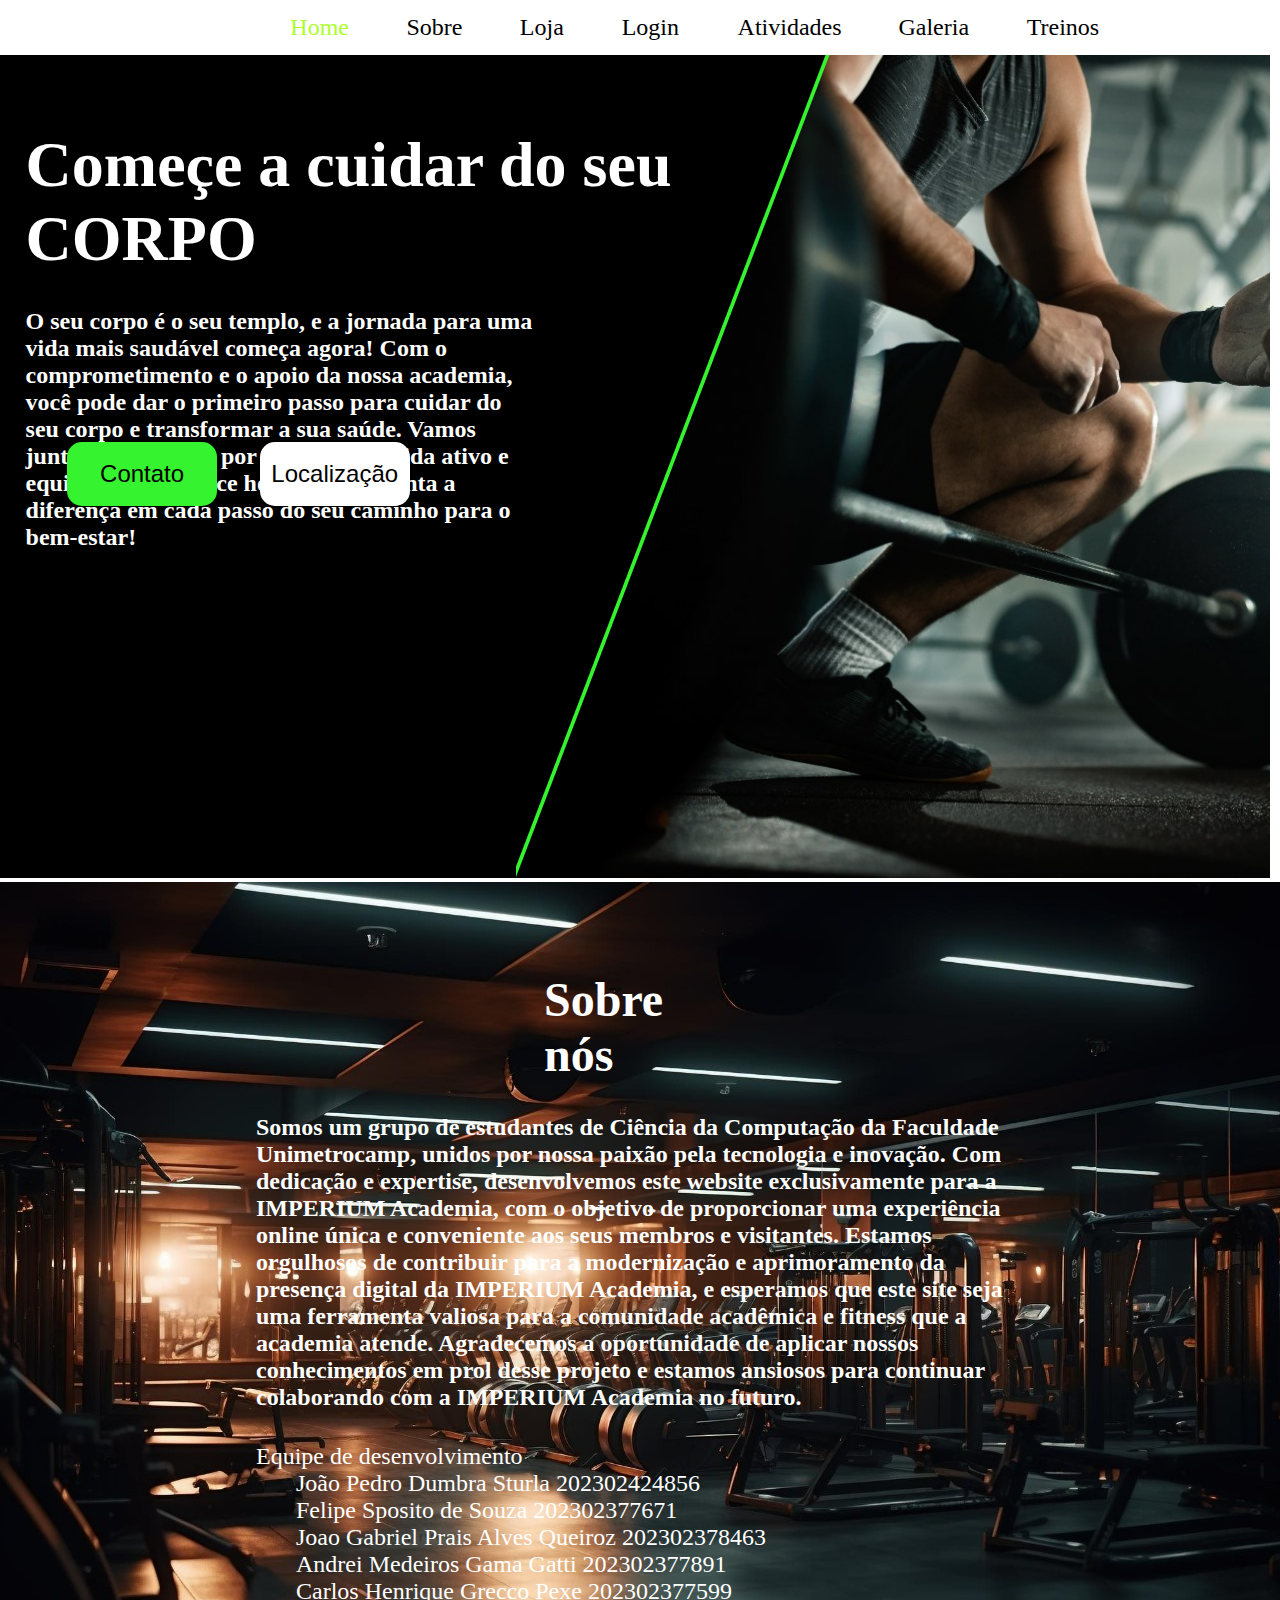
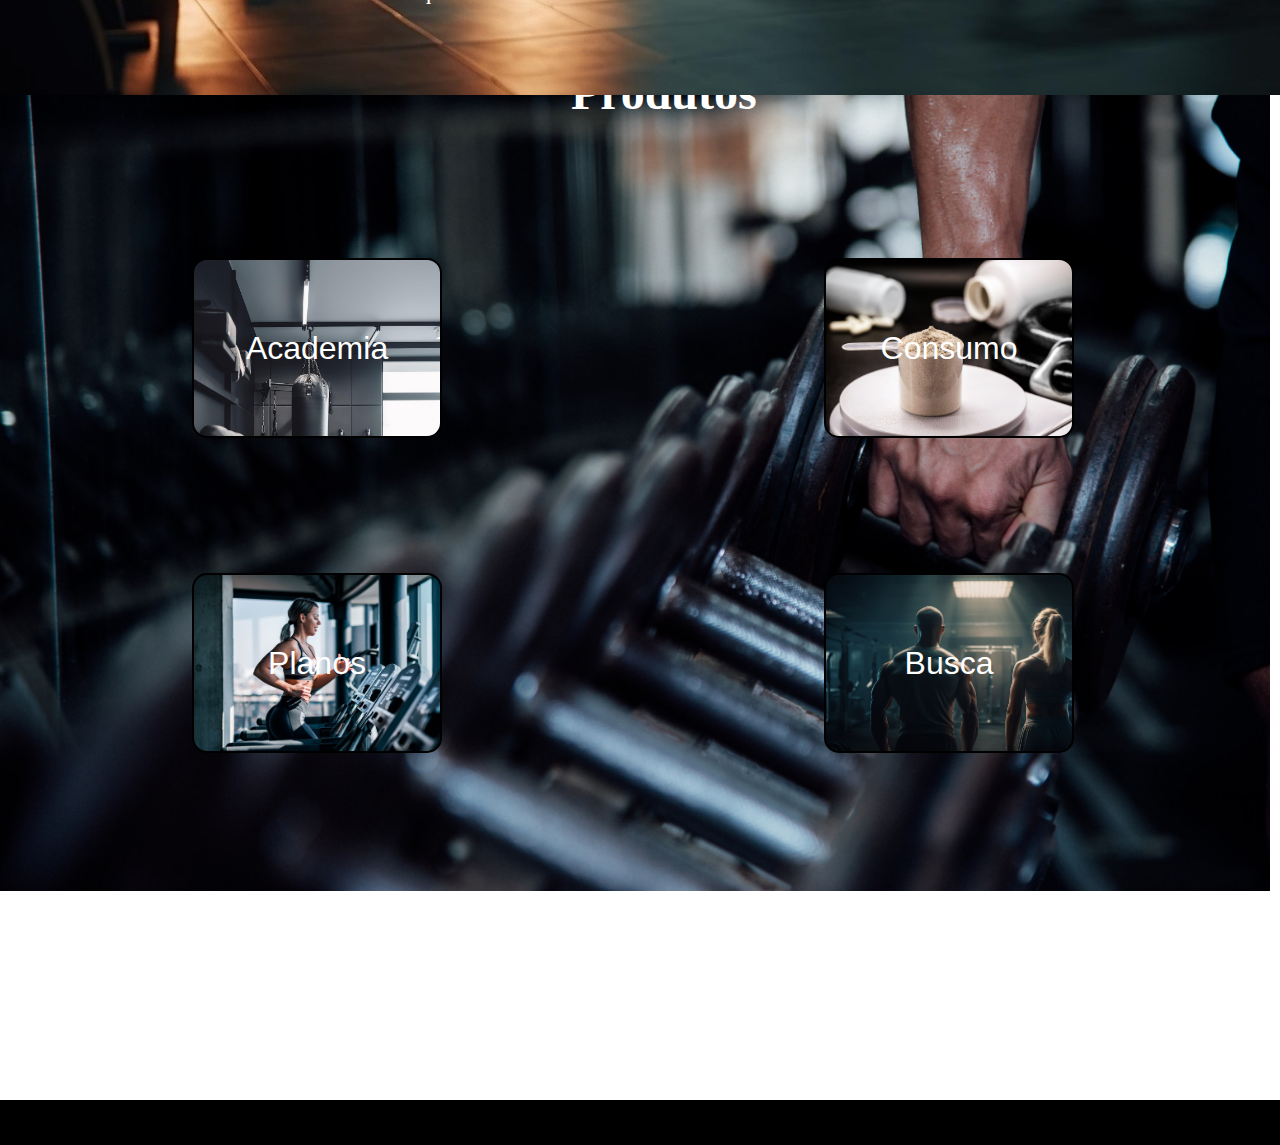
==== index.html @ 4b9c6294 "g" ====
<!DOCTYPE html>
<html lang="pt-br">
<head>
    <meta charset="UTF-8">
    <meta name="viewport" content="width=device-width, initial-scale=1.0">
    <link rel="stylesheet" href="style.css">
    <link rel="stylesheet" media="(max-width: 800px)" href="stylemobile.css" />
    <title>Imperium Academia</title>
</head>
<body>
    
    <div class="barra_de_paginas">
        <ul class="paginas">
            <div class="separador_barra"></div>
            <li class="home" id="sp"><a href="index.html">Home</a></li>
            <li class="sobrenos" id="cm"><a href="#sobrenosar">Sobre</a></li>
            <li class="loja" id="cm"><a href="#vitrine">Loja</a></li>
            <li class="login" id="cm"><a href="login.html">Login</a></li>
            <li class="atividades" id="cm"><a href="atividades.html">Atividades</a></li>
            <li class="galeria" id="cm"><a href="galeria.html">Galeria</a></li>
            <li class="treinos" id="cm"><a href="treinos.html">Treinos</a></li>
        </ul> 
    </div>
    <div class="back"> 
        <div class="box">
        
            <div class="texto">
            <h1>Começe a cuidar do seu CORPO</h1> 
            <h4>O seu corpo é o seu templo, e a jornada para uma vida mais saudável começa agora! Com o comprometimento e o apoio da nossa academia, você pode dar o primeiro passo para cuidar do seu corpo e transformar a sua saúde. Vamos juntos nessa busca por um estilo de vida ativo e equilibrado. Comece hoje mesmo e sinta a diferença em cada passo do seu caminho para o bem-estar!</h4>
            <table style="position: absolute; width: 40vw;"><tr>
                <td>
                    <a href="contato"><button class="botaobox2" id="botcon">Contato</button></a>
                <a href="localizacao"><button class="botaobox1" id="botloc">Localização</button></a>
            </td>
            <td>
                
            </td>
            </tr></table>
            </div>
            
            
            <div class="separador2"></div>
            <div class="separador"></div>
        
            <div class="indimg"></div>
        </div>
    </div>
    <div class="sobrenosar" id="sobrenosar">
        <div class="sobrenostext">
        <h1>Sobre nós</h1>
        <h4>Somos um grupo de estudantes de Ciência da Computação da Faculdade Unimetrocamp, unidos por nossa paixão pela tecnologia e inovação. Com dedicação e expertise, desenvolvemos este website exclusivamente para a IMPERIUM Academia, com o objetivo de proporcionar uma experiência online única e conveniente aos seus membros e visitantes. Estamos orgulhosos de contribuir para a modernização e aprimoramento da presença digital da IMPERIUM Academia, e esperamos que este site seja uma ferramenta valiosa para a comunidade acadêmica e fitness que a academia atende. Agradecemos a oportunidade de aplicar nossos conhecimentos em prol desse projeto e estamos ansiosos para continuar colaborando com a IMPERIUM Academia no futuro.</h4>
        <dl>
            <dt>Equipe de desenvolvimento</dt>
            <dd>João Pedro Dumbra Sturla 202302424856</dd>
            <dd>Felipe Sposito de Souza 202302377671</dd>
            <dd>Joao Gabriel Prais Alves Queiroz 202302378463</dd>
            <dd>Andrei Medeiros Gama Gatti 202302377891</dd>
            <dd>Carlos Henrique Grecco Pexe 202302377599</dd>
        </dl>
        </div>
    </div>
    
    <div class="vitrine" id="vitrine">
    <h1>Produtos</h1>
    <table><tr>
        <td>
            <button class="botao" onclick="window.location.href = 'loja.html'" id="btacad" style="background-image: url(img/academia.jpg);background-size: cover;">Academia</button>
            <button class="botao" onclick="window.location.href = 'loja.html'" id="btconsu" style="background-image: url(img/consumo.jpg);background-size: cover;">Consumo</button>
            <button class="botao" onclick="window.location.href = 'loja.html'" id="btplan" style="background-image: url(img/planos.jpg); background-size: cover;">Planos</button>
            <button class="botao" onclick="window.location.href = 'loja.html'" id="btbusc" style="background-image: url(img/busca.jpg); background-size: cover;">Busca</button>
        </td>   
    </tr></table>
</div>
    
</body>
<footer>

</footer>
</html>
---- style.css ----
li a{
    margin: 0px;
    background-color: white;
    margin-left: 2%;
    margin-right: 0px;
    text-decoration: none;
    display: block;
    text-align: center;
    padding: 14px 16px;
    list-style-type: none;
    align-items: left;
    float: left;
    justify-content: center;
    text-decoration: none;
}
li{
    margin-left: 2%;
    justify-content: center;
    float: left;
    text-decoration: none;
}
.paginas{
    display: flex;
    background-color: white;
    list-style-type: none;
    align-items: center;
    justify-content: center;
    margin-top: 0;
    position: fixed;
    top:0;
    left:0;
    width: 100%;
    overflow: hidden;
    z-index: 5;
}
.barra_de_paginas{
    /*box-shadow: 5px 2px 8px 5px grey;*/
    margin-top: 0;
}
/*.separador_barra{
    width:20%;
    padding-left: 10%;
    overflow: hidden;
}*/
body{
    padding: 0;
    margin: 0;
    list-style-type: none;
    background-color: rgb(255, 255, 255);
    display: flex;
}
ul{
    list-style-type: none;
    color: black;
    text-decoration: none;
    display:flex;
}
.home a{
    color:greenyellow;
    text-decoration: none;
    font-size: 150%;
}
#cm a{
    text-decoration: none;
    color:black;
    font-size: 150%;
}
.separador{
    align-items: center;
    justify-content: center;
    width:0;
    height:0;
    border-right:25vw solid transparent;
    border-top: 93.3vh solid rgb(0, 0, 0);
    margin-left: 40vw;
    margin-top: 0;
    position: absolute;
    z-index: 3;
    display: flex;
}
.separador2{
    align-items: center;
    justify-content: center;
    width:0;
    height:0;
    border-right:25vw solid transparent;
    border-top: 93.3vh solid rgb(53, 243, 46);
    margin-left: 40.3vw;
    margin-top: 0;
    position: absolute;
    z-index: 3;
}
.box{
    background-color: black;
    color: white;
    width: 60vw;
    height: 93.3vh;
    margin-block-end: 0;
    margin-block-start: 0;
    position: absolute;
}
.texto h1{
    max-width: 60vw;
    overflow: hidden;
    float: left;
    position: absolute;
    font-size: 400%;
    margin-top: 10vh;
}
.texto h4{
    max-width: 40vw;
    float: left;
    position: absolute;
    display: flex;
    font-size: 150%;
    margin-top: 30vh;
}
.texto{
    display: flex;
    max-width:60vw;
    z-index: 4;
    position:relative;
    margin-left: 2vw;
}
.botaobox1{
    margin-left: 3vw;
    font-size: 150%;
    border-radius: 15px;
    height: 5vw;
    border-width: 0;
    background-color: rgb(255, 255, 255);
    font-size: 150%;
    width: 30%;
    margin-top: 80%;
}
.botaobox2{
    margin-left: 3vw;
    font-size: 150%;
    border-radius: 15px;
    height: 5vw;
    border-width: 0;
    background-color: rgb(53, 243, 46);
    font-size: 150%;
    width: 30%;
    margin-top: 80%;
}
/*.img{
    width:40vw;
    float: right;
    margin-inline-start: 0 ;
    margin-inline-end: 0;
    margin-block-end: 0;
    margin-block-start: 0;
    overflow: hidden;
    margin-right: 40vw;
}*/
.indimg{
    background-image: url(img/home.jpg);
    margin-left: 40vw;
    margin-top: 0vw;
    height: 93.3vh;
    width: 59.2vw;
    background-size: cover;
    background-repeat: no-repeat repeat;
}
.col{
    align-items: center;
    justify-content: center;
    background-color: rgb(56, 56, 56);
    margin-left: 10vw;
    margin-right: 10vw;
    font-size: 25px;
    box-shadow: 0px 14px 9px 0px grey;
    height: 31vw;
    display:flex;
    margin-top: 20vh;
}
.col-o{
    display: block;
    width: 10vw;
}
.back{
    margin-top: 3%;
}
input[type=text]{
    float: left;
    justify-content: center;
    height: 2.3vw;
    width: 86%;
    border-radius:15px;
    border-width: 0 ;
    margin-left: 7%;
    margin-right: 100%;
    font-size: 25px;
    margin-top: 3%;
    box-shadow: -3px 2px 8px inset;
  }
button[type=submit]{
    border-radius: 15px;
    height: 3vw;
    border-width: 0;
    background-color: rgb(255, 255, 255);
    font-size: 20px;
    width: 70%;
    margin-right:100%;
    margin-bottom: 1%;
    margin-left: 15%;
    margin-top: 10%;
    float: left;
}
button[type=reset]{
    border-radius: 15px;
    height: 3vw;
    border-width: 1;
    background-color: rgb(56, 56, 56);
    border-color: rgb(53, 243, 46);
    border-style:double;
    font-size:20px;
    width: 70%;
    margin-bottom: 2%;
    margin-left: 15%;
    margin-top: 2%;
    color: rgb(53, 243, 46);
}
label{
    display: flex;
    margin-left: 5%;
    margin-top: 20%;
    color: white;
    margin-bottom: 5%;
}
.logimg{
    width:55%;
    float: right;
    display: flex;
    position: relative;
    margin-inline-start: 0 ;
    margin-inline-end: 0;
    margin-block-end: 0;
    margin-block-start: 0;
    flex: 2;
    height:100%;
    border-left: solid rgb(53, 243, 46);
    border-width: 1%;
    overflow: hidden;
    background-size:auto;
}
.loginform{
    width:45%;
    display: flex;
    margin-inline-start: 0 ;
    margin-inline-end: 0;
    margin-block-end: 0;
    margin-block-start: 0;
    height: 100%;
}
::placeholder{
    font-size: 20px;
    color: lightgray;
}
footer{
    margin-top:7vw;
    background-color: black;
    height: 20vw;
    color:white;
}
.sobrenosar{
    margin-top: 98vh;
    background-image: url(img/sobrenos.jpg);
    width: 100%;
    position: absolute;
    z-index: 4;
    background-size: cover;
}
.sobrenostext{
    margin-top: 10vh;
    margin-bottom: 10vh;
    font-size: 150%;
    color: white;
    margin-left: auto;
    margin-right: auto;
    align-items: center;
    width: 60%;
}
.sobrenostext h1{
    margin-right: auto; 
    margin-left: auto; 
    width:15vw;
    font-size: 200%;
}
.vitrine{
    width: 99.2vw;
    color: rgb(0, 0, 0);
    margin-left: auto;
    margin-right: auto;
    margin-top: 170vh;
    position: absolute;
    /*margin-left: 5vw;
    margin-right: 5vw;*/
    background-image: url(img/homem-jovem-em-sportswear-um-classe-exercicio-em-um-ginasio.jpg);
    background-repeat: no-repeat;
    background-size: cover;
}
.botao{
    border-radius: 15px;
    font-size: 200%;
    margin-left: 15%;
    margin-right: 15%;
    width:19.8%;
    display: flexbox;
    margin-bottom: 15vh;
    height: 20vh;
    color: white;
    border-style: solid;
}
.vitrine h1{
    font-size: 300%;
    margin-top: 15vh;
    margin-bottom: 15vh;
    color: white;
    width: 10vw;
    margin-left: auto;
    margin-right: auto;
}
.vitrine table{
    width: 99vw;
}
footer{
    background-color: black;
    height: 5vh;
    width: 100vw;
    margin-top: 300vh;
}
---- stylemobile.css ----
li a{
    margin: 0px;
    background-color: rgb(255, 255, 255);
    margin-right: 0px;
    text-decoration: none;
    display: block;
    text-align: center;
    padding: 14px 6px;
    list-style-type: none;
    align-items: left;
    float: left;
    justify-content: center;
    text-decoration: none;
    
}
li{
    float: left;
    text-decoration: none;
    margin-left: 0;
}
.paginas{
    background-color: white;
    list-style-type: none;
    margin-top: 0;
    position: fixed;
    top:0;
    left:0;
    width: 100%;
    overflow: hidden;
    z-index: 5;
    font-size: 60%;
    padding: 0;
    float: left;
    justify-content: left;
    align-items: left;
}
.barra_de_paginas{
    /*box-shadow: 5px 2px 8px 5px grey;*/
    margin-top: 0;
    padding: 0;
    float: left;
}
.separador_barra{
    width:0;
    padding-left: 0;
}
body{
    padding: 0;
    margin: 0;
    list-style-type: none;
    background-color: rgb(255, 255, 255);
    display: flex;
}
ul{
    list-style-type: none;
    color: black;
    text-decoration: none;
    display:flex;
}
.home a{
    color:greenyellow;
    text-decoration: none;
}
#cm a{
    text-decoration: none;
    color:black;
}
.separador{
    align-items: center;
    justify-content: center;
    width:0;
    height:0;
    border-right:25vw solid transparent;
    border-top: 93.3vh solid rgb(0, 0, 0);
    margin-left: 40vw;
    margin-top: 0;
    position: absolute;
    z-index: 3;
    display: flex;
}
.separador2{
    align-items: center;
    justify-content: center;
    width:0;
    height:0;
    border-right:25vw solid transparent;
    border-top: 93.3vh solid rgb(53, 243, 46);
    margin-left: 40.3vw;
    margin-top: 0;
    position: absolute;
    z-index: 3;
}
.box{
    background-color: black;
    color: white;
    width: 60vw;
    height: 93.3vh;
    margin-block-end: 0;
    margin-block-start: 0;
    position: absolute;
}
.texto h1{
    max-width: 60vw;
    overflow: hidden;
    float: left;
    position: absolute;
    font-size: 200%;
    margin-top: 5vh;
}
.texto h4{
    max-width: 50vw;
    float: left;
    position: absolute;
    display: flex;
    font-size: 100%;
    margin-top: 15vh;
}
.texto{
    display: flex;
    max-width:60vw;
    z-index: 4;
    position:relative;
    margin-left: 2vw;
}
.botaobox1{
    margin-left: 3vw;
    font-size: 150%;
    border-radius: 15px;
    height: 10vw;
    border-width: 0;
    background-color: rgb(255, 255, 255);
    font-size: 150%;
    width: 100%;
    margin-top: 30%;
}
.botaobox2{
    margin-left: 3vw;
    font-size: 150%;
    border-radius: 15px;
    height: 10vw;
    border-width: 0;
    background-color: rgb(53, 243, 46);
    font-size: 150%;
    width: 100%;
    margin-top: 0%;
}
.texto table{
    width:50vw;
    margin-top: 200%;
}
/*.img{
    width:40vw;
    float: right;
    margin-inline-start: 0 ;
    margin-inline-end: 0;
    margin-block-end: 0;
    margin-block-start: 0;
    overflow: hidden;
    margin-right: 40vw;
}*/
.indimg{
    margin-top: 0vw;
    /*height: 93.3vh;*/
    /*width: 59.2vw;*/
    background-size: cover;
    background-image: url(img/mulher-adulto-sinal-simbolo-familia.jpg);
}
.col{
    align-items: center;
    justify-content: center;
    background-color: rgb(56, 56, 56);
    margin-left: 10vw;
    margin-right: 10vw;
    font-size: 25px;
    box-shadow: 0px 14px 9px 0px grey;
    height: 31vw;
    display:flex;
    margin-top: 20vh;
}
.col-o{
    display: block;
    width: 10vw;
}
.back{
    margin-top: 3%;
}
input[type=text]{
    float: left;
    justify-content: center;
    height: 2.3vw;
    width: 86%;
    border-radius:15px;
    border-width: 0 ;
    margin-left: 7%;
    margin-right: 100%;
    font-size: 25px;
    margin-top: 3%;
    box-shadow: -3px 2px 8px inset;
  }
button[type=submit]{
    border-radius: 15px;
    height: 3vw;
    border-width: 0;
    background-color: rgb(255, 255, 255);
    font-size: 20px;
    width: 70%;
    margin-right:100%;
    margin-bottom: 1%;
    margin-left: 15%;
    margin-top: 10%;
    float: left;
}
button[type=reset]{
    border-radius: 15px;
    height: 3vw;
    border-width: 1;
    background-color: rgb(56, 56, 56);
    border-color: rgb(53, 243, 46);
    border-style:double;
    font-size:20px;
    width: 70%;
    margin-bottom: 2%;
    margin-left: 15%;
    margin-top: 2%;
    color: rgb(53, 243, 46);
}
label{
    display: flex;
    margin-left: 5%;
    margin-top: 20%;
    color: white;
    margin-bottom: 5%;
}
.logimg{
    width:55%;
    float: right;
    display: flex;
    position: relative;
    margin-inline-start: 0 ;
    margin-inline-end: 0;
    margin-block-end: 0;
    margin-block-start: 0;
    flex: 2;
    height:100%;
    border-left: solid rgb(53, 243, 46);
    border-width: 1%;
    overflow: hidden;
}
.loginform{
    width:45%;
    display: flex;
    margin-inline-start: 0 ;
    margin-inline-end: 0;
    margin-block-end: 0;
    margin-block-start: 0;
    height: 100%;
}
::placeholder{
    font-size: 20px;
    color: lightgray;
}
footer{
    margin-top:7vw;
    background-color: black;
    height: 20vw;
    color:white;
}
.sobrenosar{
    margin-top: 94vh;
    background-image: url(img/arranjo-de-halteres-no-ginasio.jpg);
    width: 100%;
    position: absolute;
    z-index: 4;
    background-size: cover;
}
.sobrenostext{
    margin-top: 10vh;
    margin-bottom: 10vh;
    font-size: 100%;
    color: white;
    margin-left: 10%;
    margin-right: 10%;
    align-items: center;
    width: 80%;
}
.sobrenostext h1{
    margin-right: auto; 
    margin-left: auto; 
    width:100%;
    font-size: 200%;
    margin-top: 5vh;
}
.vitrine{
    width: 99.2vw;
    color: rgb(0, 0, 0);
    margin-left: auto;
    margin-right: auto;
    margin-top: 175vh;
    position: absolute;
    /*margin-left: 5vw;
    margin-right: 5vw;*/
    background-image: url(img/jovem-adulto-praticando-esportes-indoor-na-academia.jpg);
    background-repeat: no-repeat;
    background-size: cover;
}
.botao{
    border-radius: 15px;
    font-size: 150%;
    margin-left: 20%;
    margin-right: 20%;
    width:60%;
    display: flexbox;
    margin-bottom: 5vh;
    height: 10vh;
    color: white;
    border-style: solid;
}  
.vitrine h1{
    font-size: 200%;
    margin-top: 15vh;
    margin-bottom: 5vh;
    width: 50%;
    color: white;
    margin-left: auto;
    margin-right: auto;
}
.vitrine table{
    width: 99vw;
}
footer{
    background-color: black;
    height: 5vh;
    width: 100vw;
    margin-top: 300vh;
}
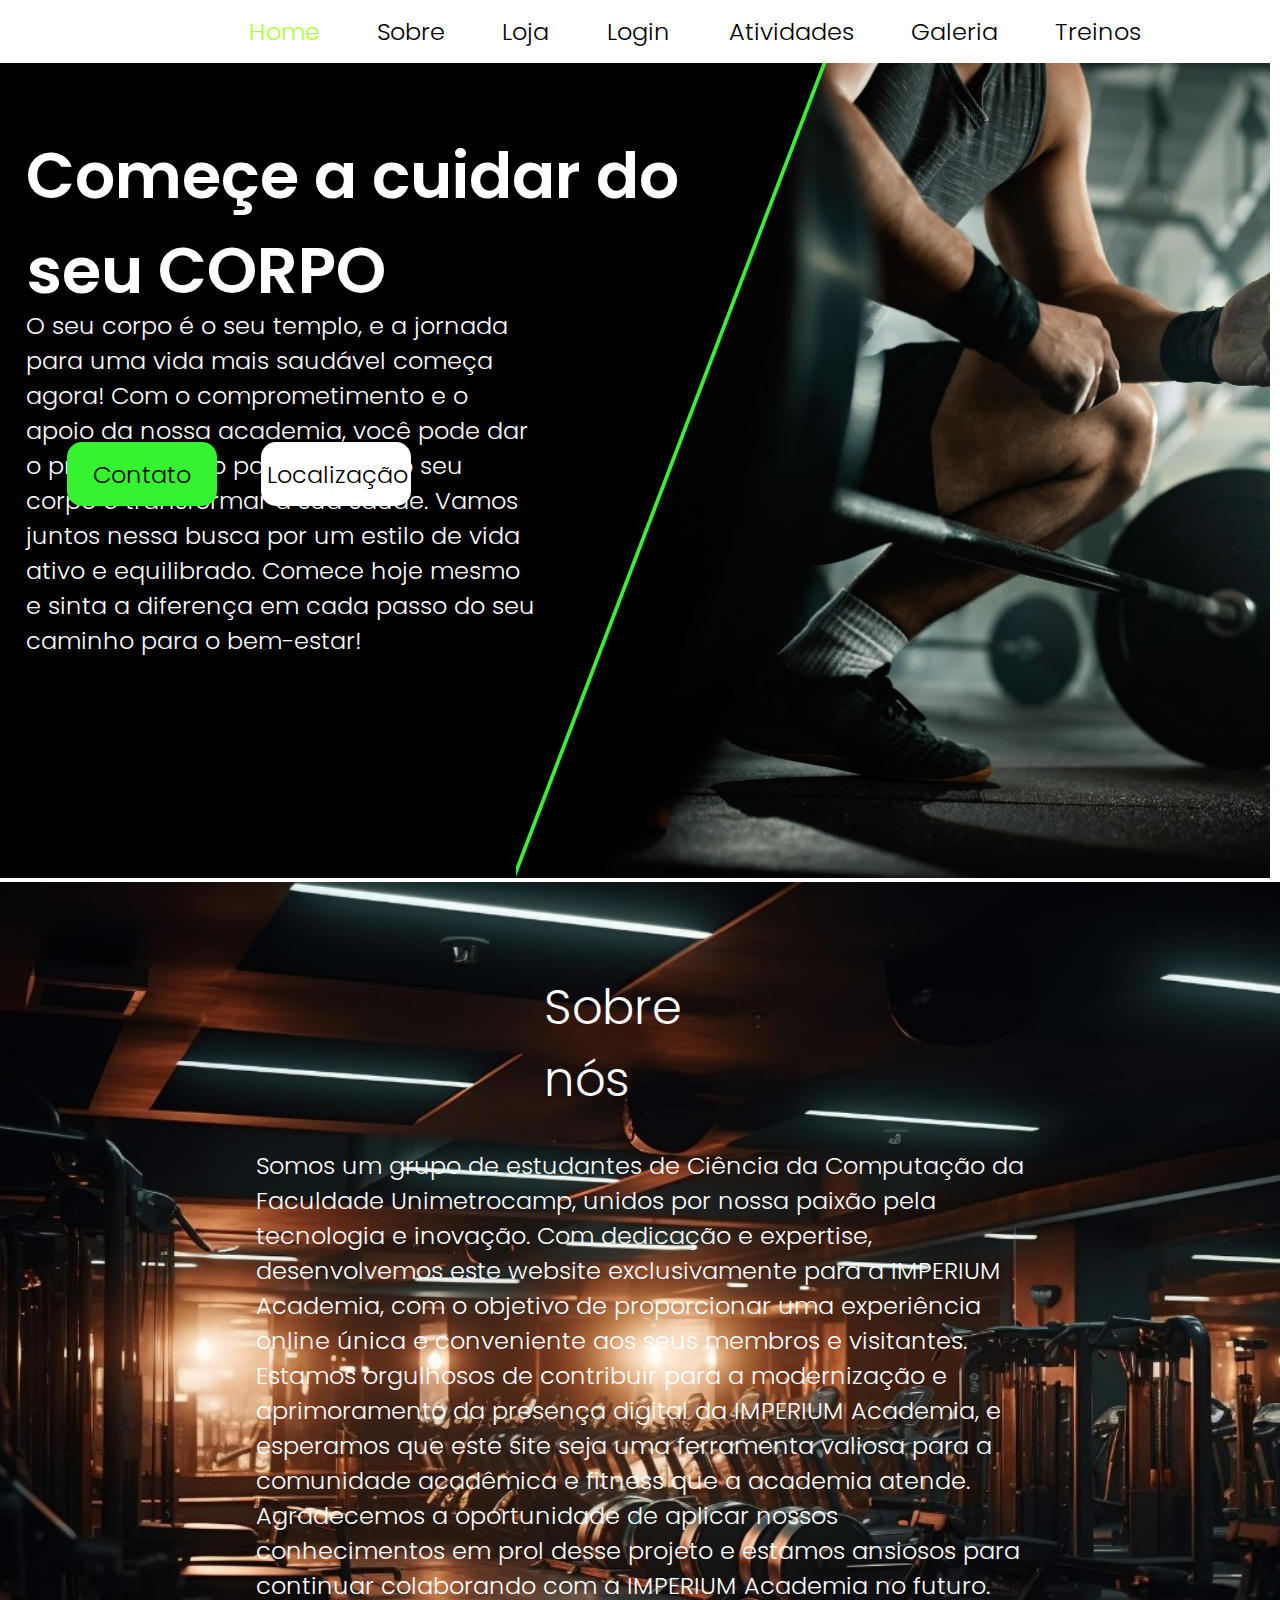
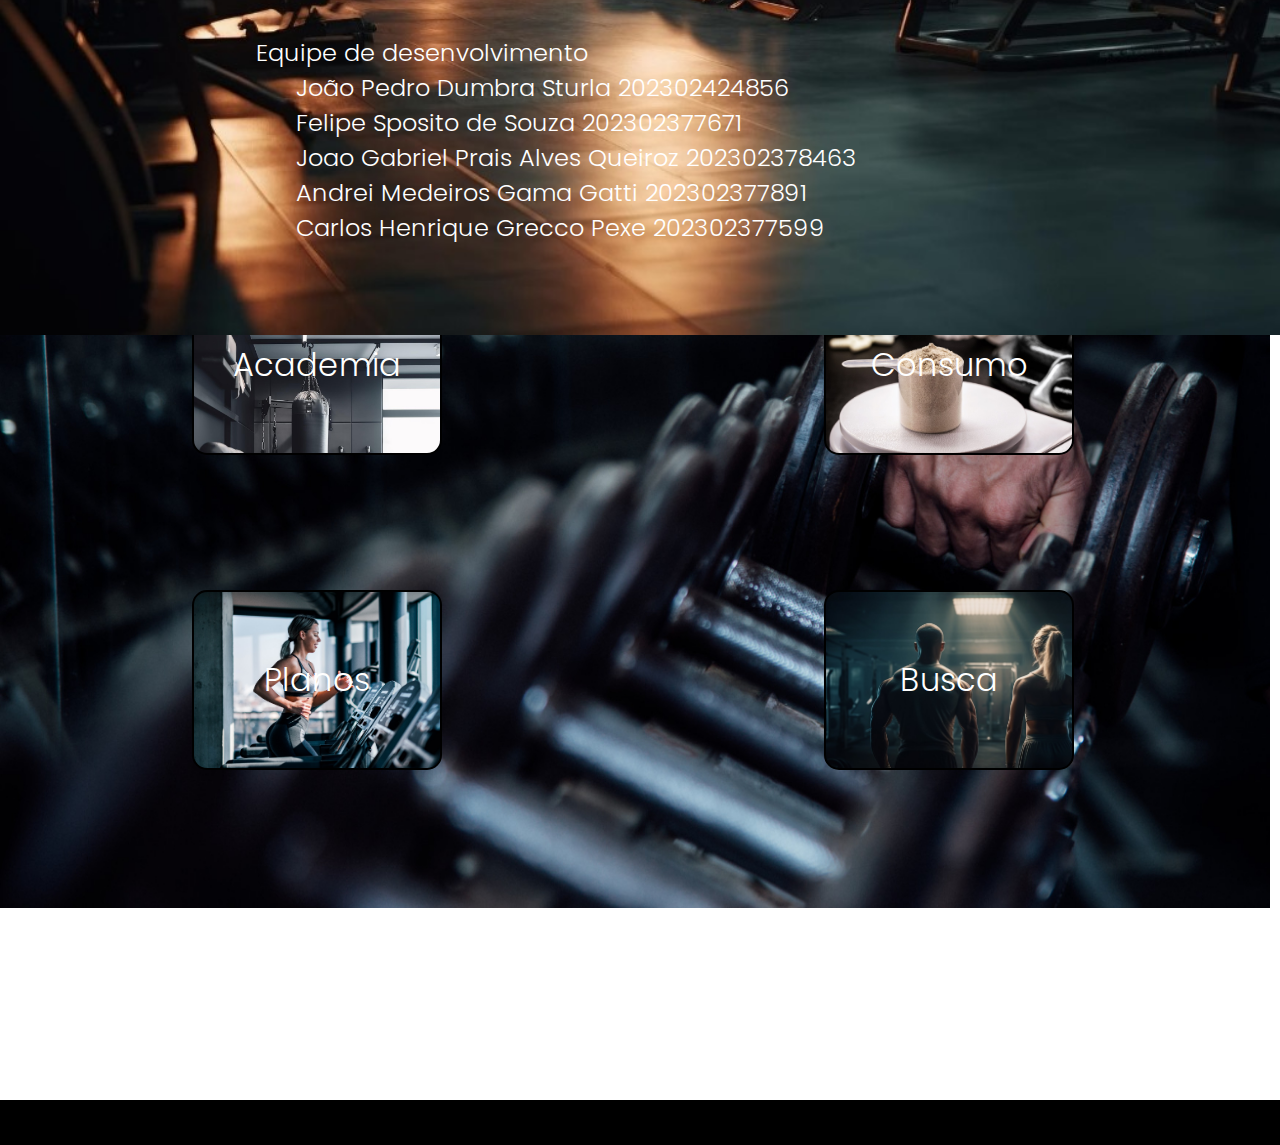
==== commit 147835d1: "l" ====
--- a/index.html
+++ b/index.html
@@ -5,6 +5,10 @@
     <meta name="viewport" content="width=device-width, initial-scale=1.0">
     <link rel="stylesheet" href="style.css">
     <link rel="stylesheet" media="(max-width: 800px)" href="stylemobile.css" />
+    <link rel="preconnect" href="https://fonts.googleapis.com">
+    <link rel="preconnect" href="https://fonts.gstatic.com" crossorigin>
+    <link href="https://fonts.googleapis.com/css2?family=Poppins:wght@100;300;600;900&display=swap" rel="stylesheet">    
+
     <title>Imperium Academia</title>
 </head>
 <body>
--- a/style.css
+++ b/style.css
@@ -1,4 +1,9 @@
+@font-face {
+    font-family: 'Poppins';
+    src: url(font/poppins/Poppins-Black.otf) format('.otf');
+ }
 li a{
+    font-family: 'Poppins';
     margin: 0px;
     background-color: white;
     margin-left: 2%;
@@ -14,12 +19,14 @@
     text-decoration: none;
 }
 li{
+    font-family: 'Poppins';
     margin-left: 2%;
     justify-content: center;
     float: left;
     text-decoration: none;
 }
 .paginas{
+    font-family: 'Poppins';
     display: flex;
     background-color: white;
     list-style-type: none;
@@ -43,6 +50,8 @@
     overflow: hidden;
 }*/
 body{
+    font-family: 'Poppins', sans-serif;
+    font-weight:300;
     padding: 0;
     margin: 0;
     list-style-type: none;
@@ -91,6 +100,7 @@
     z-index: 3;
 }
 .box{
+    
     background-color: black;
     color: white;
     width: 60vw;
@@ -100,6 +110,8 @@
     position: absolute;
 }
 .texto h1{
+    font-family: 'Poppins', sans-serif;
+    font-weight:600;
     max-width: 60vw;
     overflow: hidden;
     float: left;
@@ -108,6 +120,8 @@
     margin-top: 10vh;
 }
 .texto h4{
+    font-family: 'Poppins', sans-serif;
+    font-weight:300;
     max-width: 40vw;
     float: left;
     position: absolute;
@@ -116,6 +130,8 @@
     margin-top: 30vh;
 }
 .texto{
+    font-family: 'Poppins', sans-serif;
+    font-weight:100;
     display: flex;
     max-width:60vw;
     z-index: 4;
@@ -123,6 +139,8 @@
     margin-left: 2vw;
 }
 .botaobox1{
+    font-family: 'Poppins', sans-serif;
+    font-weight:300;
     margin-left: 3vw;
     font-size: 150%;
     border-radius: 15px;
@@ -134,6 +152,8 @@
     margin-top: 80%;
 }
 .botaobox2{
+    font-family: 'Poppins', sans-serif;
+    font-weight:300;
     margin-left: 3vw;
     font-size: 150%;
     border-radius: 15px;
@@ -174,6 +194,7 @@
     height: 31vw;
     display:flex;
     margin-top: 20vh;
+    width: 60vw;
 }
 .col-o{
     display: block;
@@ -196,6 +217,8 @@
     box-shadow: -3px 2px 8px inset;
   }
 button[type=submit]{
+    font-family: 'Poppins', sans-serif;
+    font-weight:300;
     border-radius: 15px;
     height: 3vw;
     border-width: 0;
@@ -209,6 +232,8 @@
     float: left;
 }
 button[type=reset]{
+    font-family: 'Poppins', sans-serif;
+    font-weight:300;
     border-radius: 15px;
     height: 3vw;
     border-width: 1;
@@ -230,6 +255,8 @@
     margin-bottom: 5%;
 }
 .logimg{
+    background-image: url(img/log.jpg);
+    background-size: cover;
     width:55%;
     float: right;
     display: flex;
@@ -243,9 +270,11 @@
     border-left: solid rgb(53, 243, 46);
     border-width: 1%;
     overflow: hidden;
-    background-size:auto;
+    
 }
 .loginform{
+    font-family: 'Poppins', sans-serif;
+    font-weight:300;
     width:45%;
     display: flex;
     margin-inline-start: 0 ;
@@ -257,6 +286,8 @@
 ::placeholder{
     font-size: 20px;
     color: lightgray;
+    font-family: 'Poppins', sans-serif;
+    font-weight:300;
 }
 footer{
     margin-top:7vw;
@@ -273,6 +304,8 @@
     background-size: cover;
 }
 .sobrenostext{
+    font-family: 'Poppins', sans-serif;
+    font-weight:300;
     margin-top: 10vh;
     margin-bottom: 10vh;
     font-size: 150%;
@@ -282,7 +315,13 @@
     align-items: center;
     width: 60%;
 }
+.sobrenostext h4{
+    font-family: 'Poppins', sans-serif;
+    font-weight:300;
+}
 .sobrenostext h1{
+    font-family: 'Poppins', sans-serif;
+    font-weight:300;
     margin-right: auto; 
     margin-left: auto; 
     width:15vw;
@@ -302,6 +341,8 @@
     background-size: cover;
 }
 .botao{
+    font-family: 'Poppins', sans-serif;
+    font-weight:300;
     border-radius: 15px;
     font-size: 200%;
     margin-left: 15%;
@@ -314,6 +355,8 @@
     border-style: solid;
 }
 .vitrine h1{
+    font-family: 'Poppins', sans-serif;
+    font-weight:300;
     font-size: 300%;
     margin-top: 15vh;
     margin-bottom: 15vh;
--- a/stylemobile.css
+++ b/stylemobile.css
@@ -1,4 +1,11 @@
+@font-face {
+    font-family: 'Poppins';
+    src: url(font/poppins/Poppins-Black.otf) format('.otf');
+ }
+
+
 li a{
+    font-family: 'Poppins';
     margin: 0px;
     background-color: rgb(255, 255, 255);
     margin-right: 0px;
@@ -14,11 +21,13 @@
     
 }
 li{
+    font-family: 'Poppins';
     float: left;
     text-decoration: none;
     margin-left: 0;
 }
 .paginas{
+    font-family: 'Poppins';
     background-color: white;
     list-style-type: none;
     margin-top: 0;
@@ -72,7 +81,7 @@
     height:0;
     border-right:25vw solid transparent;
     border-top: 93.3vh solid rgb(0, 0, 0);
-    margin-left: 40vw;
+    margin-left: 39.5vw;
     margin-top: 0;
     position: absolute;
     z-index: 3;
@@ -113,7 +122,7 @@
     position: absolute;
     display: flex;
     font-size: 100%;
-    margin-top: 15vh;
+    margin-top: 20vh;
 }
 .texto{
     display: flex;
@@ -142,7 +151,7 @@
     background-color: rgb(53, 243, 46);
     font-size: 150%;
     width: 100%;
-    margin-top: 0%;
+    margin-top: 10vh;
 }
 .texto table{
     width:50vw;
@@ -169,17 +178,18 @@
     align-items: center;
     justify-content: center;
     background-color: rgb(56, 56, 56);
-    margin-left: 10vw;
-    margin-right: 10vw;
+    margin-left: 5vw;
+    margin-right: 5vw;
     font-size: 25px;
     box-shadow: 0px 14px 9px 0px grey;
-    height: 31vw;
+    height: 120%;
     display:flex;
     margin-top: 20vh;
+    width:85vw
 }
 .col-o{
     display: block;
-    width: 10vw;
+    width: 2.5vw;
 }
 .back{
     margin-top: 3%;
@@ -187,11 +197,11 @@
 input[type=text]{
     float: left;
     justify-content: center;
-    height: 2.3vw;
-    width: 86%;
+    height: 7.3vw;
+    width: 96%;
     border-radius:15px;
     border-width: 0 ;
-    margin-left: 7%;
+    margin-left: 2%;
     margin-right: 100%;
     font-size: 25px;
     margin-top: 3%;
@@ -199,7 +209,7 @@
   }
 button[type=submit]{
     border-radius: 15px;
-    height: 3vw;
+    height: 10vw;
     border-width: 0;
     background-color: rgb(255, 255, 255);
     font-size: 20px;
@@ -212,7 +222,7 @@
 }
 button[type=reset]{
     border-radius: 15px;
-    height: 3vw;
+    height: 10vw;
     border-width: 1;
     background-color: rgb(56, 56, 56);
     border-color: rgb(53, 243, 46);
@@ -232,7 +242,9 @@
     margin-bottom: 5%;
 }
 .logimg{
-    width:55%;
+    background-image: url(img/conceito-de-levantamento-de-peso-com-halteres-de-alto-angulo.jpg);
+    background-size: cover;
+    width:35%;
     float: right;
     display: flex;
     position: relative;
@@ -241,13 +253,13 @@
     margin-block-end: 0;
     margin-block-start: 0;
     flex: 2;
-    height:100%;
+    height:60vh;
     border-left: solid rgb(53, 243, 46);
     border-width: 1%;
     overflow: hidden;
 }
 .loginform{
-    width:45%;
+    width:65%;
     display: flex;
     margin-inline-start: 0 ;
     margin-inline-end: 0;
@@ -295,7 +307,7 @@
     color: rgb(0, 0, 0);
     margin-left: auto;
     margin-right: auto;
-    margin-top: 175vh;
+    margin-top: 190vh;
     position: absolute;
     /*margin-left: 5vw;
     margin-right: 5vw;*/
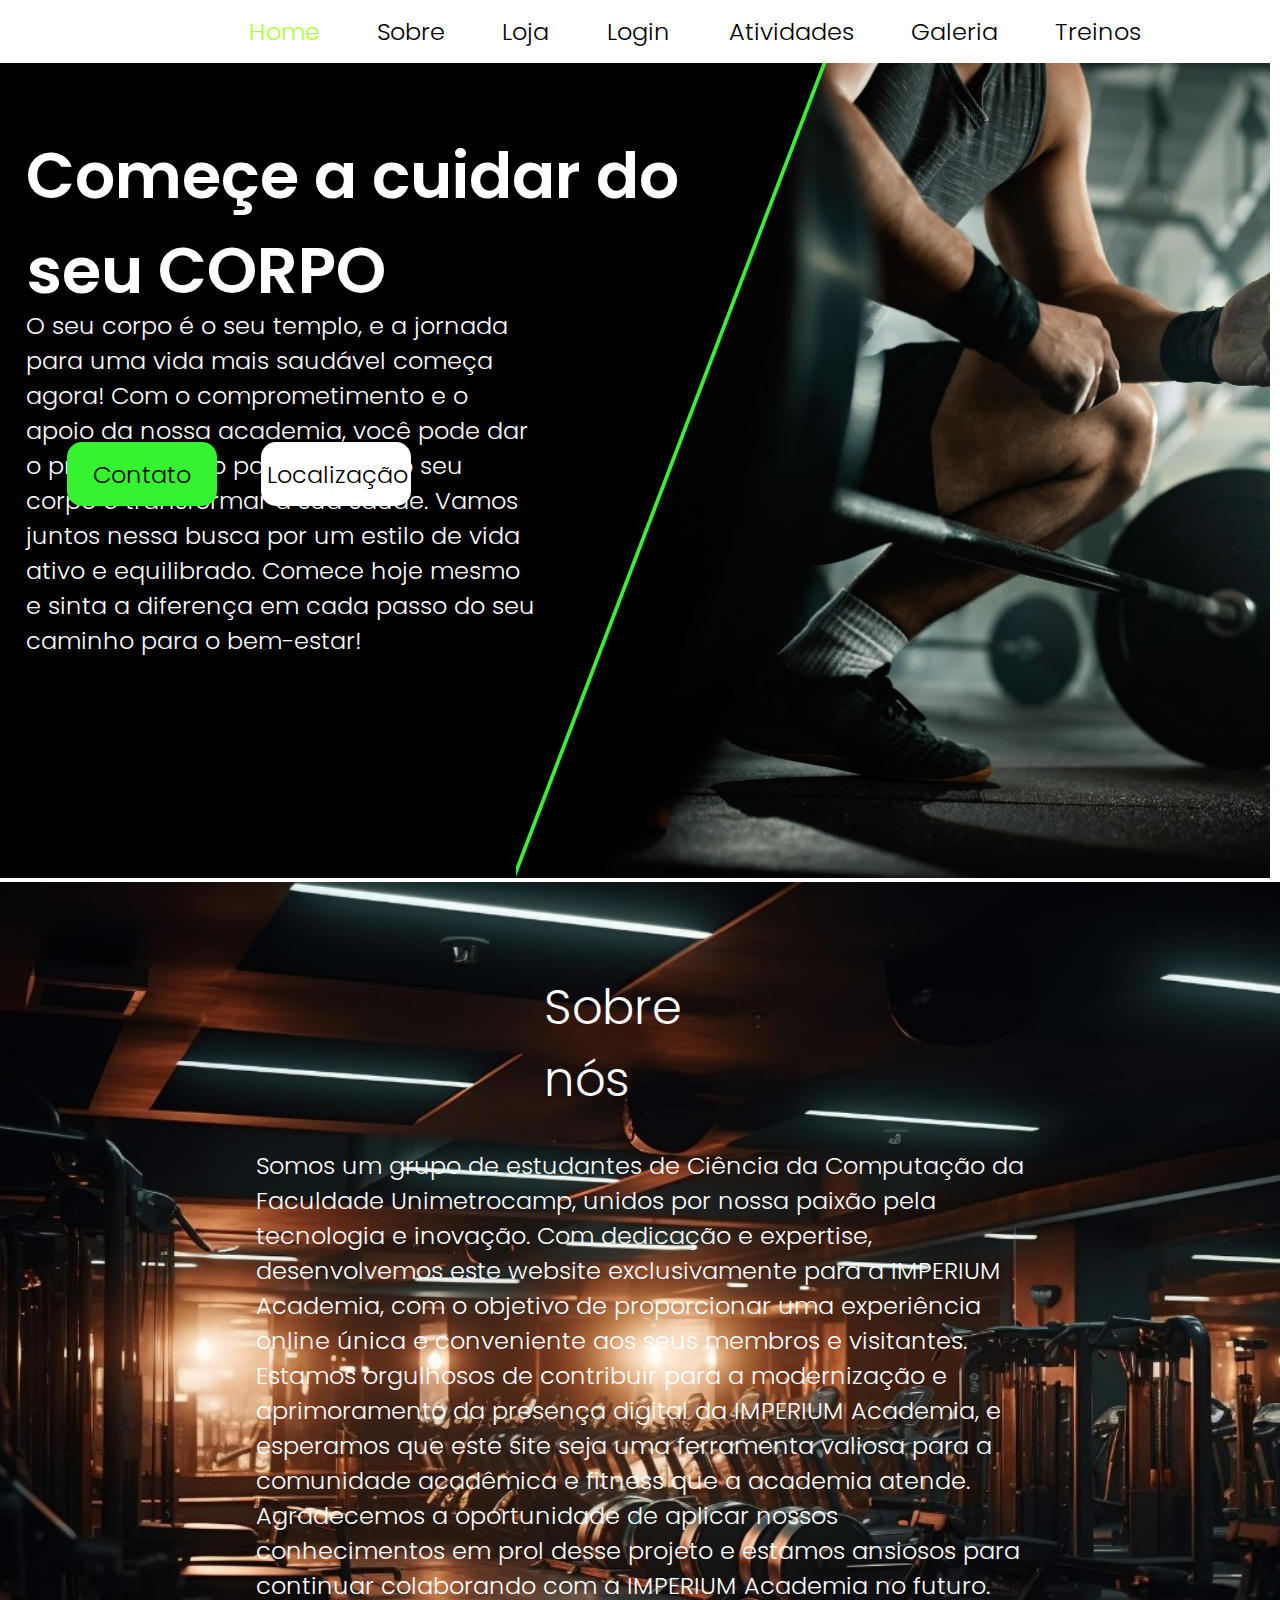
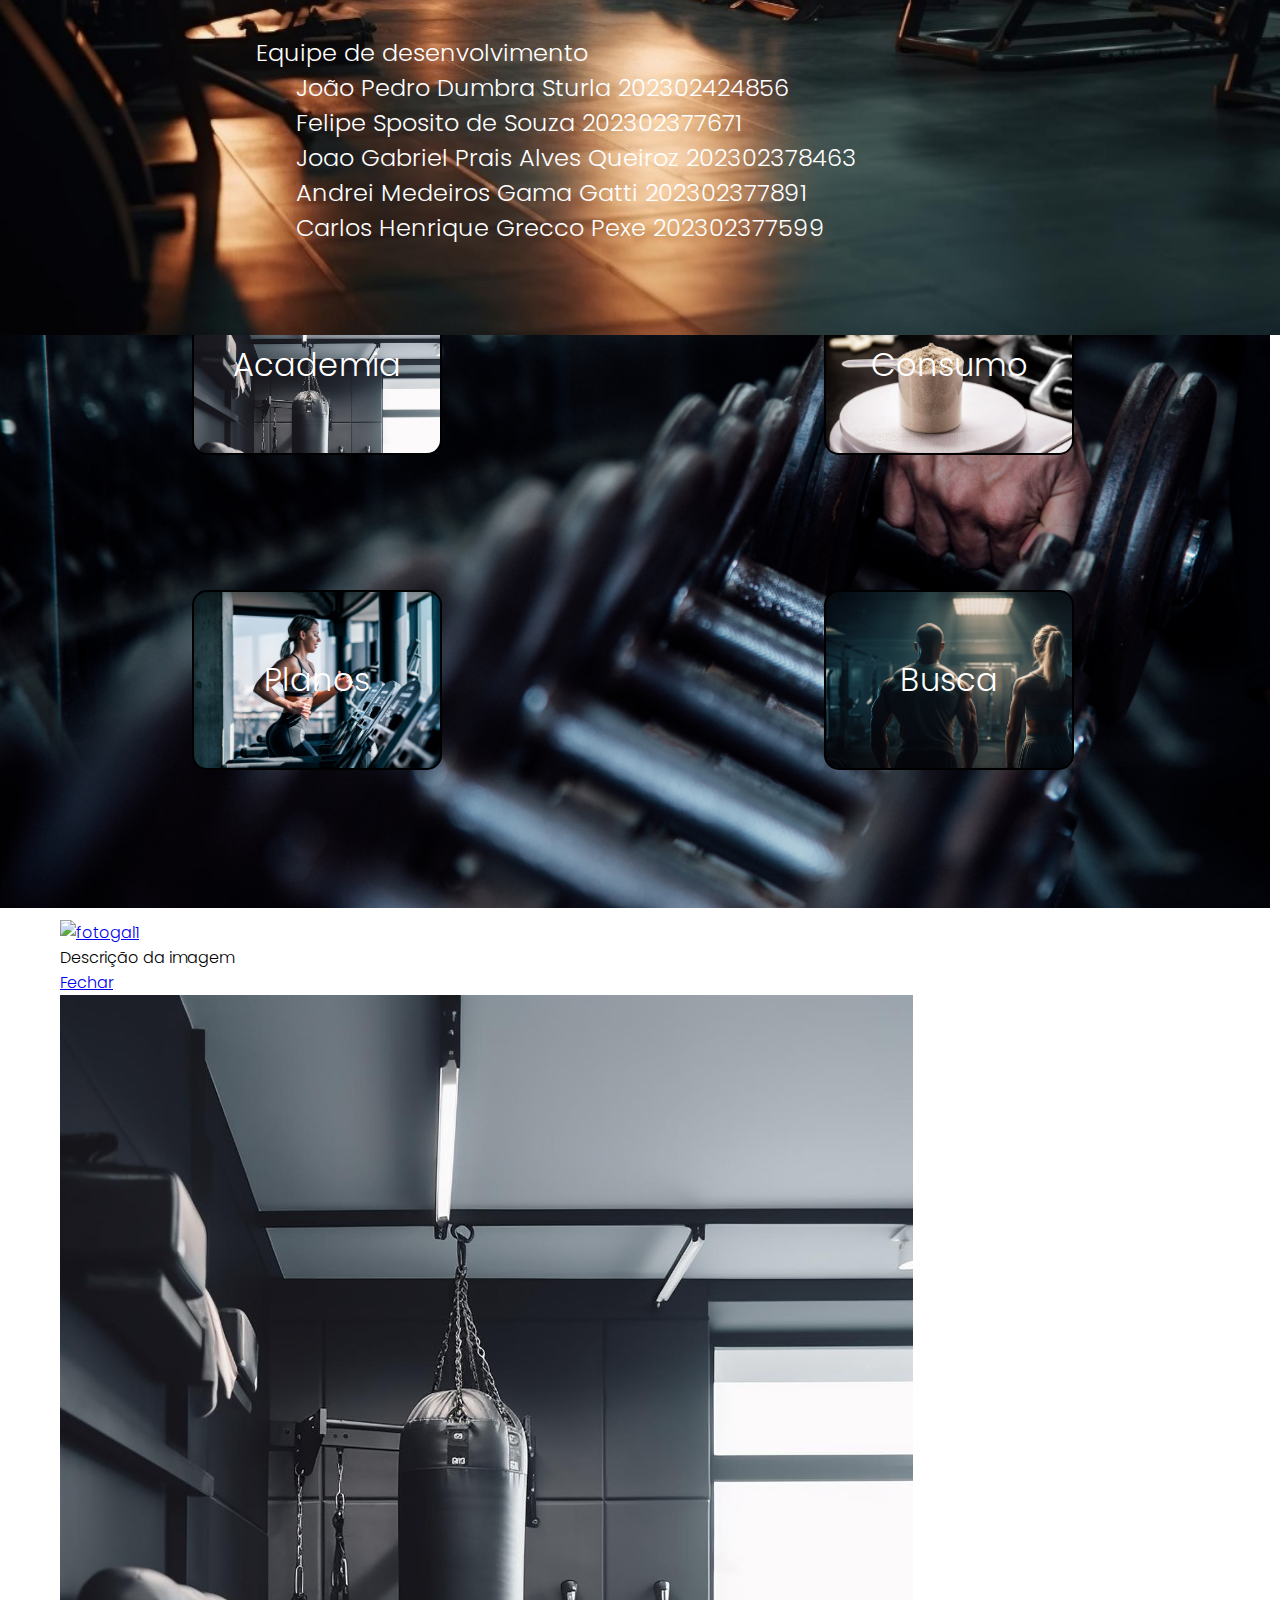
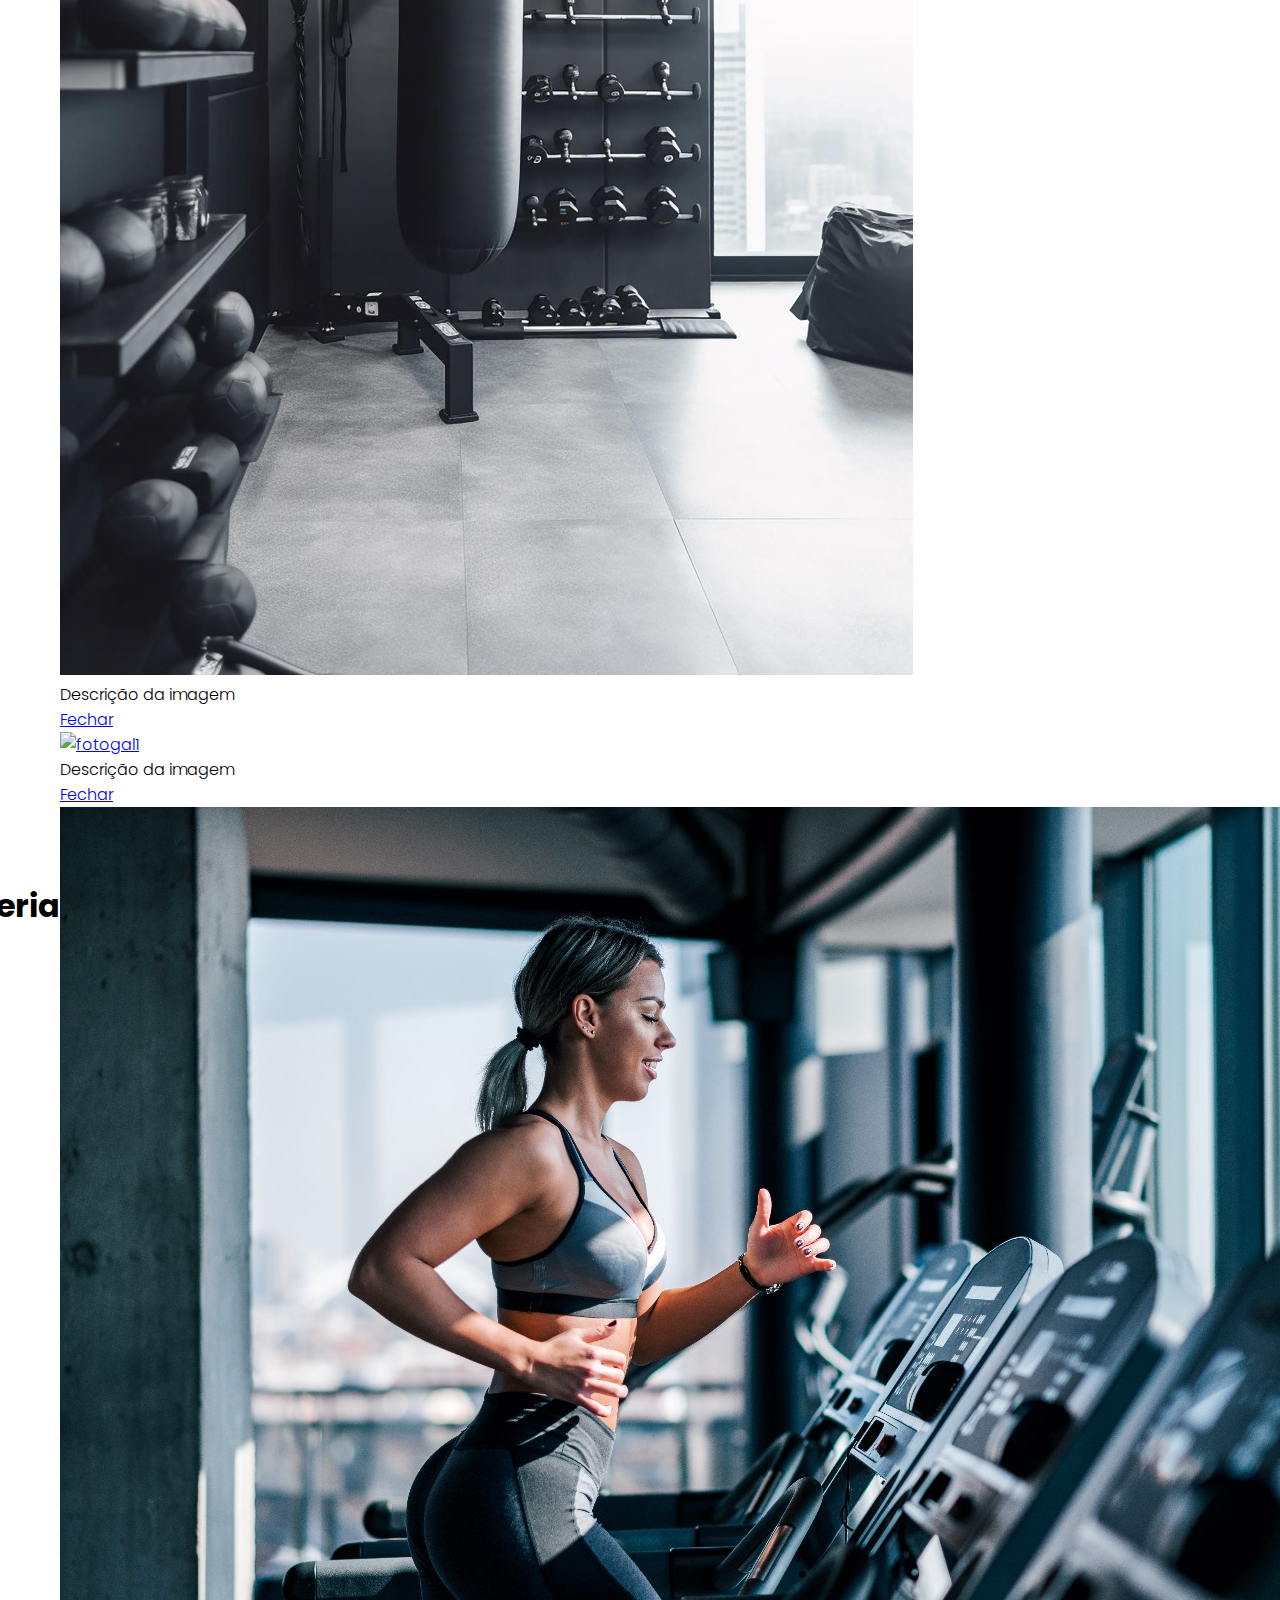
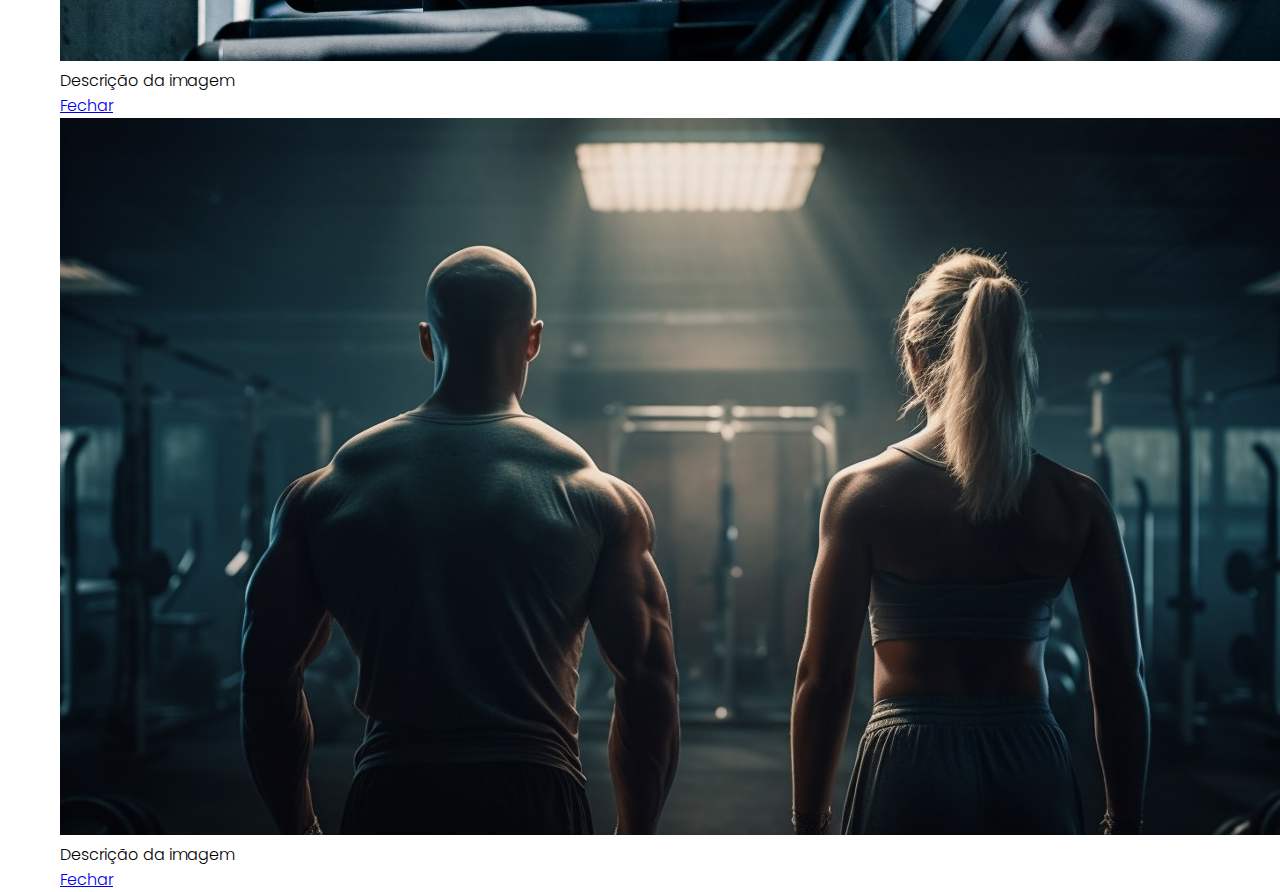
==== commit 8de708b6: "d" ====
--- a/index.html
+++ b/index.html
@@ -20,8 +20,8 @@
             <li class="sobrenos" id="cm"><a href="#sobrenosar">Sobre</a></li>
             <li class="loja" id="cm"><a href="#vitrine">Loja</a></li>
             <li class="login" id="cm"><a href="login.html">Login</a></li>
-            <li class="atividades" id="cm"><a href="atividades.html">Atividades</a></li>
-            <li class="galeria" id="cm"><a href="galeria.html">Galeria</a></li>
+            <li class="atividades" id="cm"><a href="#atividades">Atividades</a></li>
+            <li class="galeria" id="cm"><a href="#galeria">Galeria</a></li>
             <li class="treinos" id="cm"><a href="treinos.html">Treinos</a></li>
         </ul> 
     </div>
@@ -75,9 +75,53 @@
         </td>   
     </tr></table>
 </div>
+<div class="galeria" id="galeria" style="margin-top: 280vh; width: 100vw; display:flex; position: relative; justify-content: center;">
+    <h1 style="align-self: center;">Galeria</h1>
+    <style type="text/css">
+
+        
+    </style>
+    <div class="fotogal1" id="fotogal1">
+        <a href="#fotogal1">
+            <img src="img/conceito-de-levantamento-de-peso-com-halteres-de-alto-angulo.jpg" alt="fotogal1">
+        </a>
+        <div class="detalhes">
+            Descrição da imagem<br><a href="#fechar">Fechar</a>
+        </div>
+        <div class="fotogal1" id="fotogal1">
+            <a href="#fotogal1">
+                <img src="img/academia.jpg" alt="fotogal1">
+            </a>
+            <div class="detalhes">
+                Descrição da imagem<br><a href="#fechar">Fechar</a>
+            </div>
+        </div>
+        <div class="fotogal2" id="fotogal2">
+            <a href="#fotogal2">
+                <img src="img/arranjo-de-halteres-no-ginasio.jpg" alt="fotogal1">
+            </a>
+            <div class="detalhes">
+                Descrição da imagem<br><a href="#fechar">Fechar</a>
+            </div>
+        </div>
+        <div class="fotogal3" id="fotogal3">
+            <a href="#fotogal3">
+                <img src="img/planos.jpg" alt="fotogal1">
+            </a>
+            <div class="detalhes">
+                Descrição da imagem<br><a href="#fechar">Fechar</a>
+            </div>
+        </div>
+        <div class="fotogal4" id="fotogal4">
+            <a href="#fotogal4">
+                <img src="img/busca.jpg" alt="fotogal1">
+            </a>
+            <div class="detalhes">
+                Descrição da imagem<br><a href="#fechar">Fechar</a>
+            </div>
+        </div>
+    </div>
+</div>
     
 </body>
-<footer>
-
-</footer>
 </html>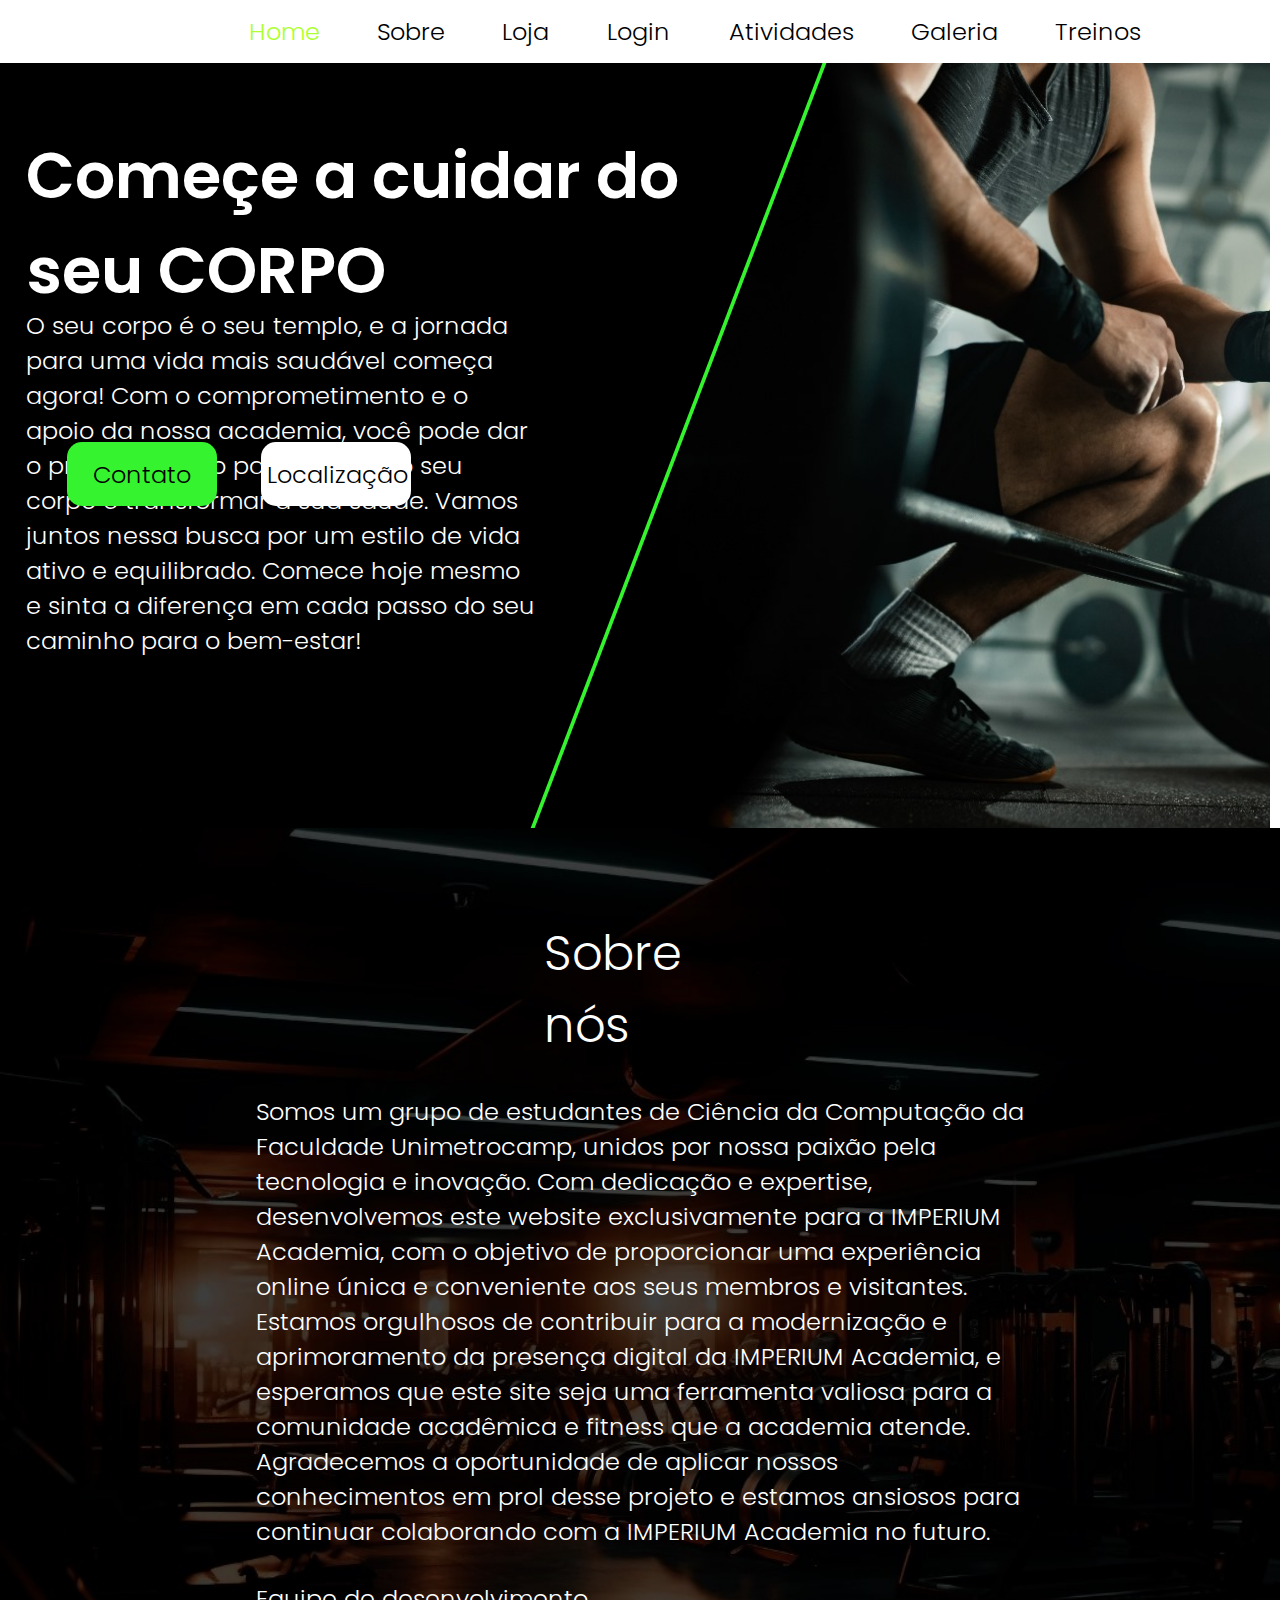
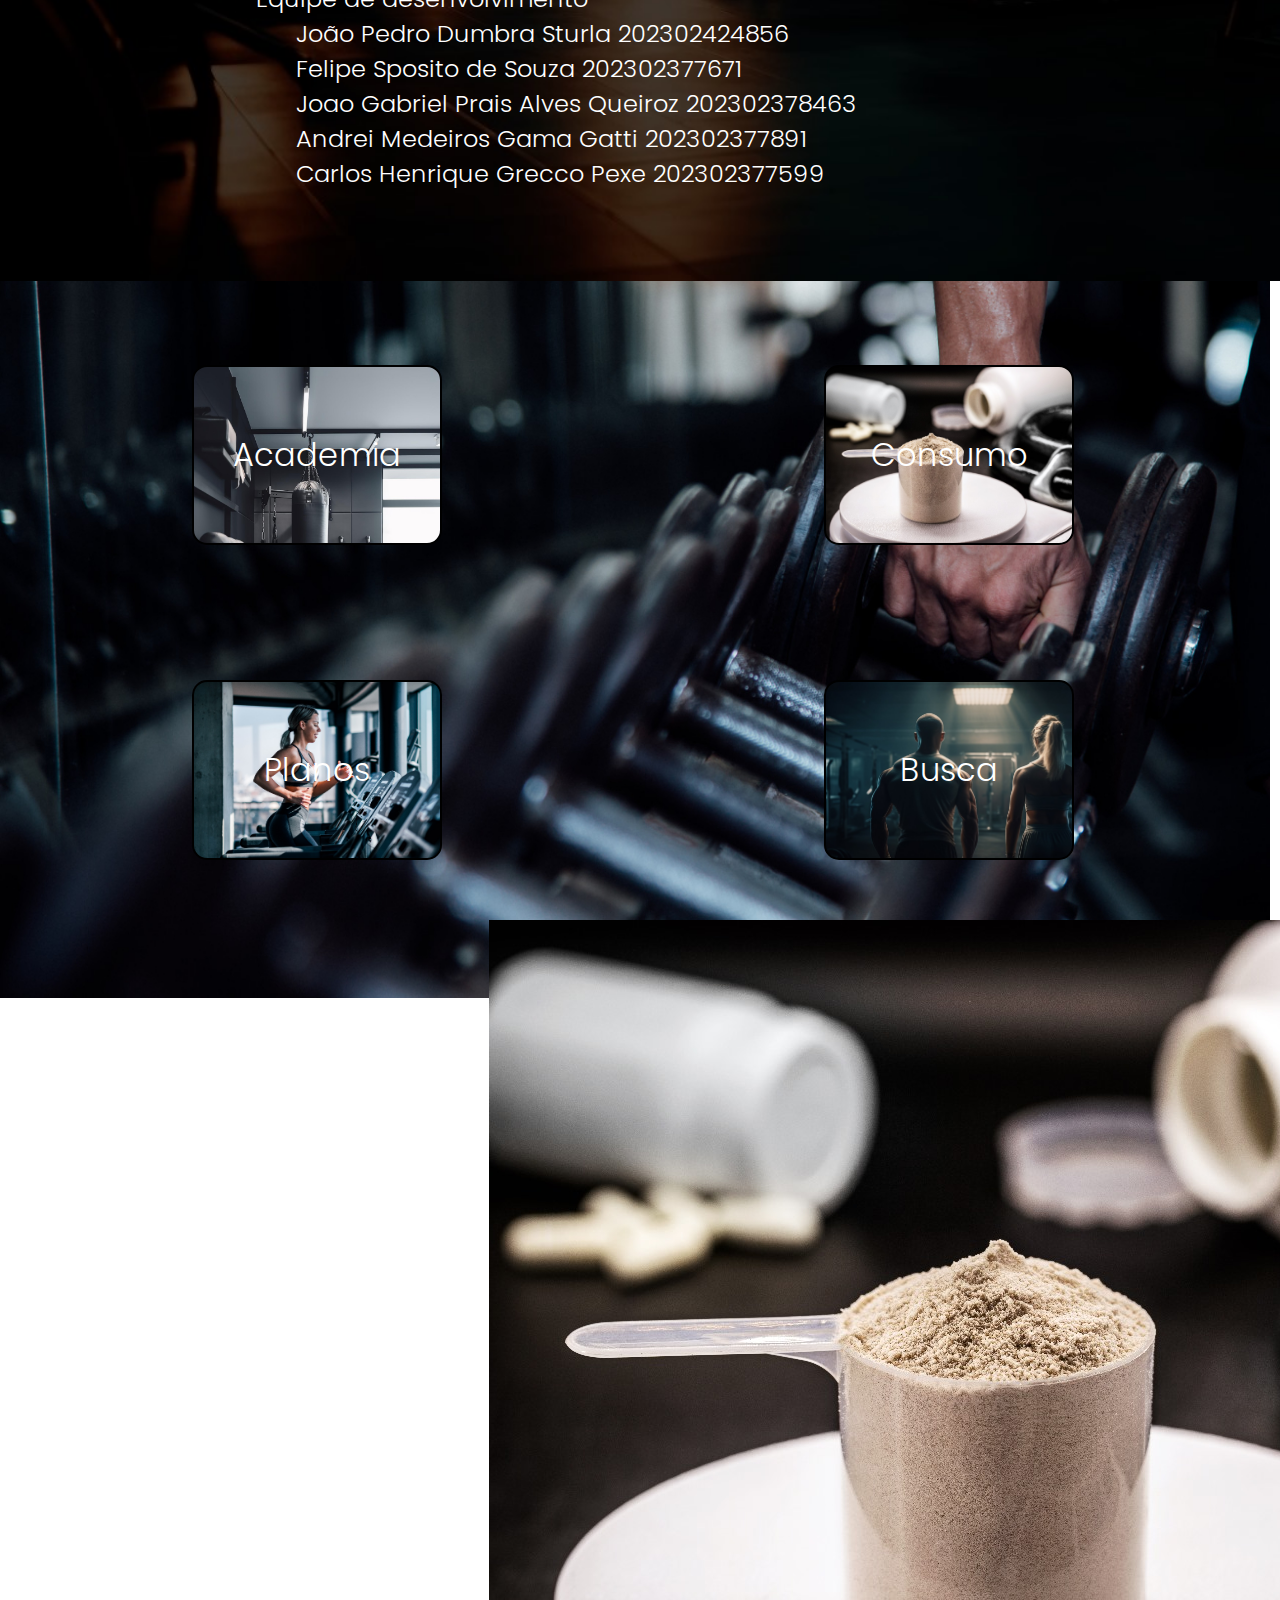
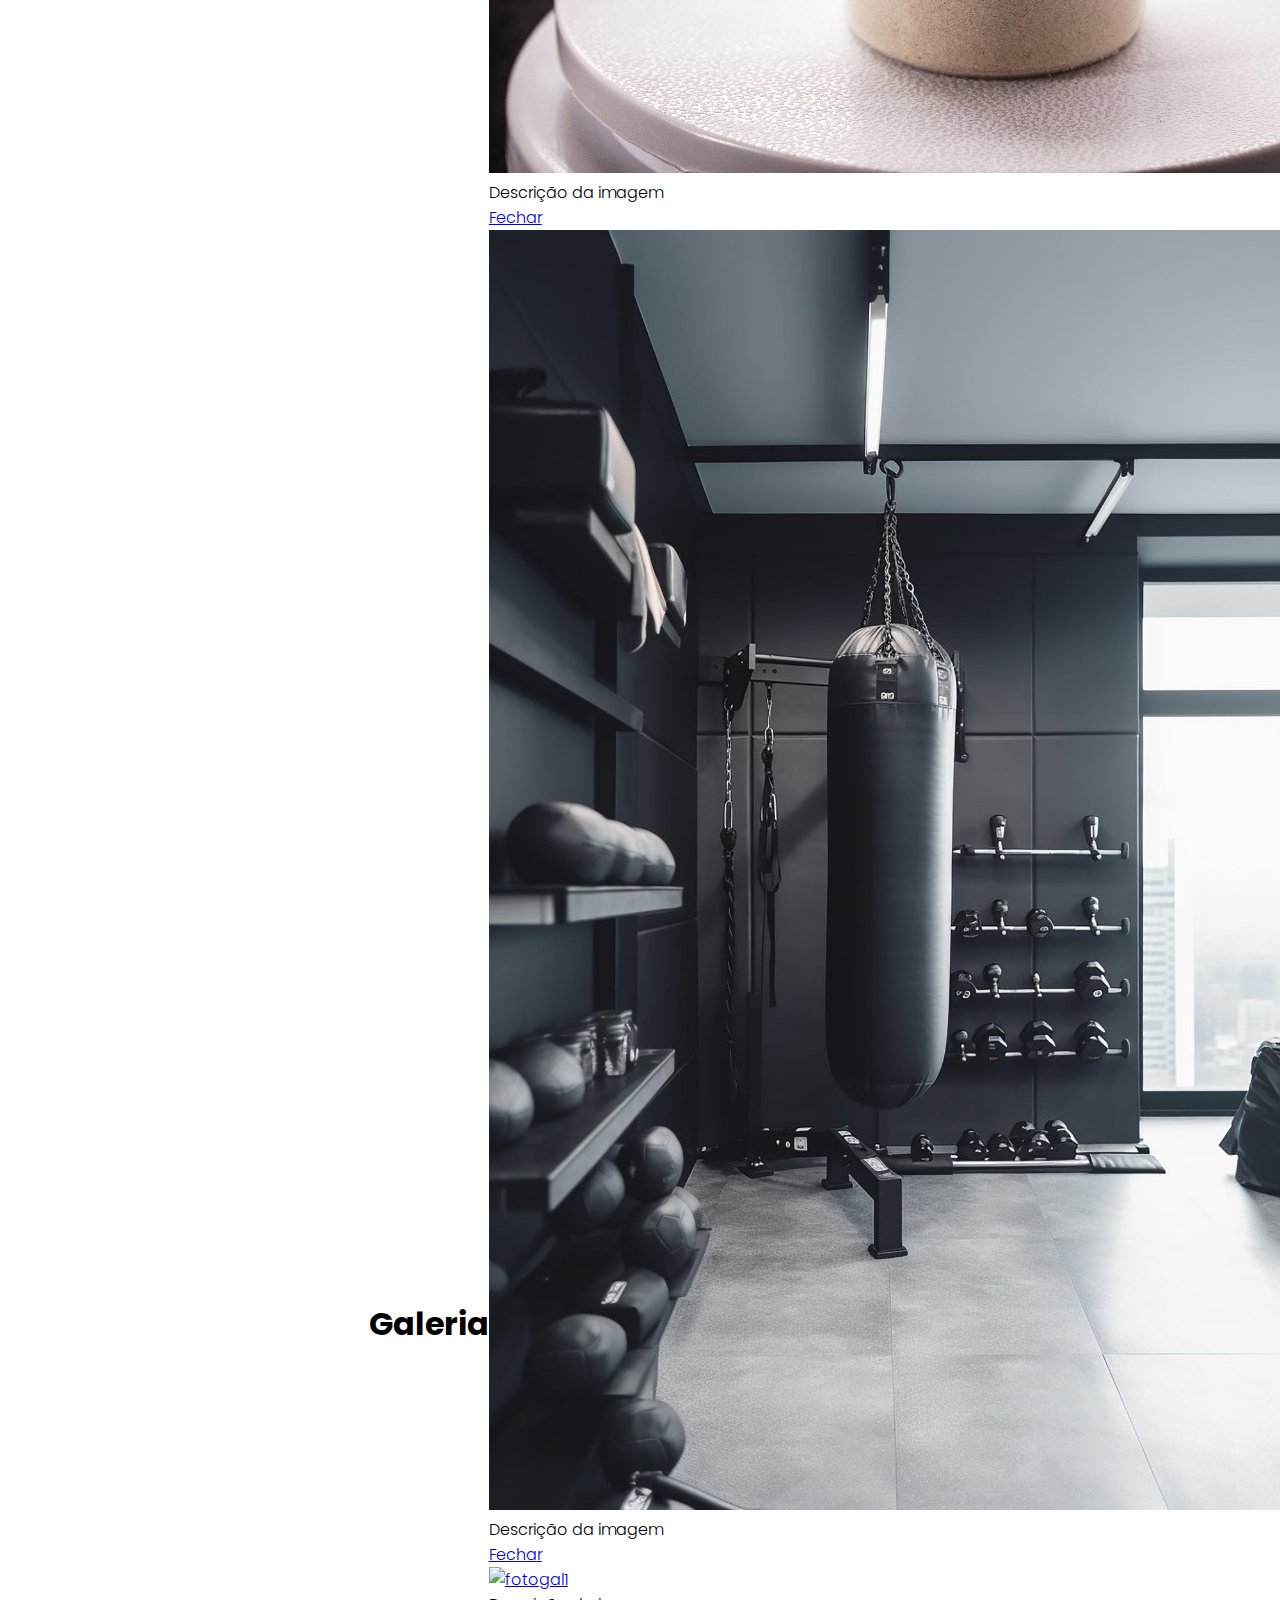
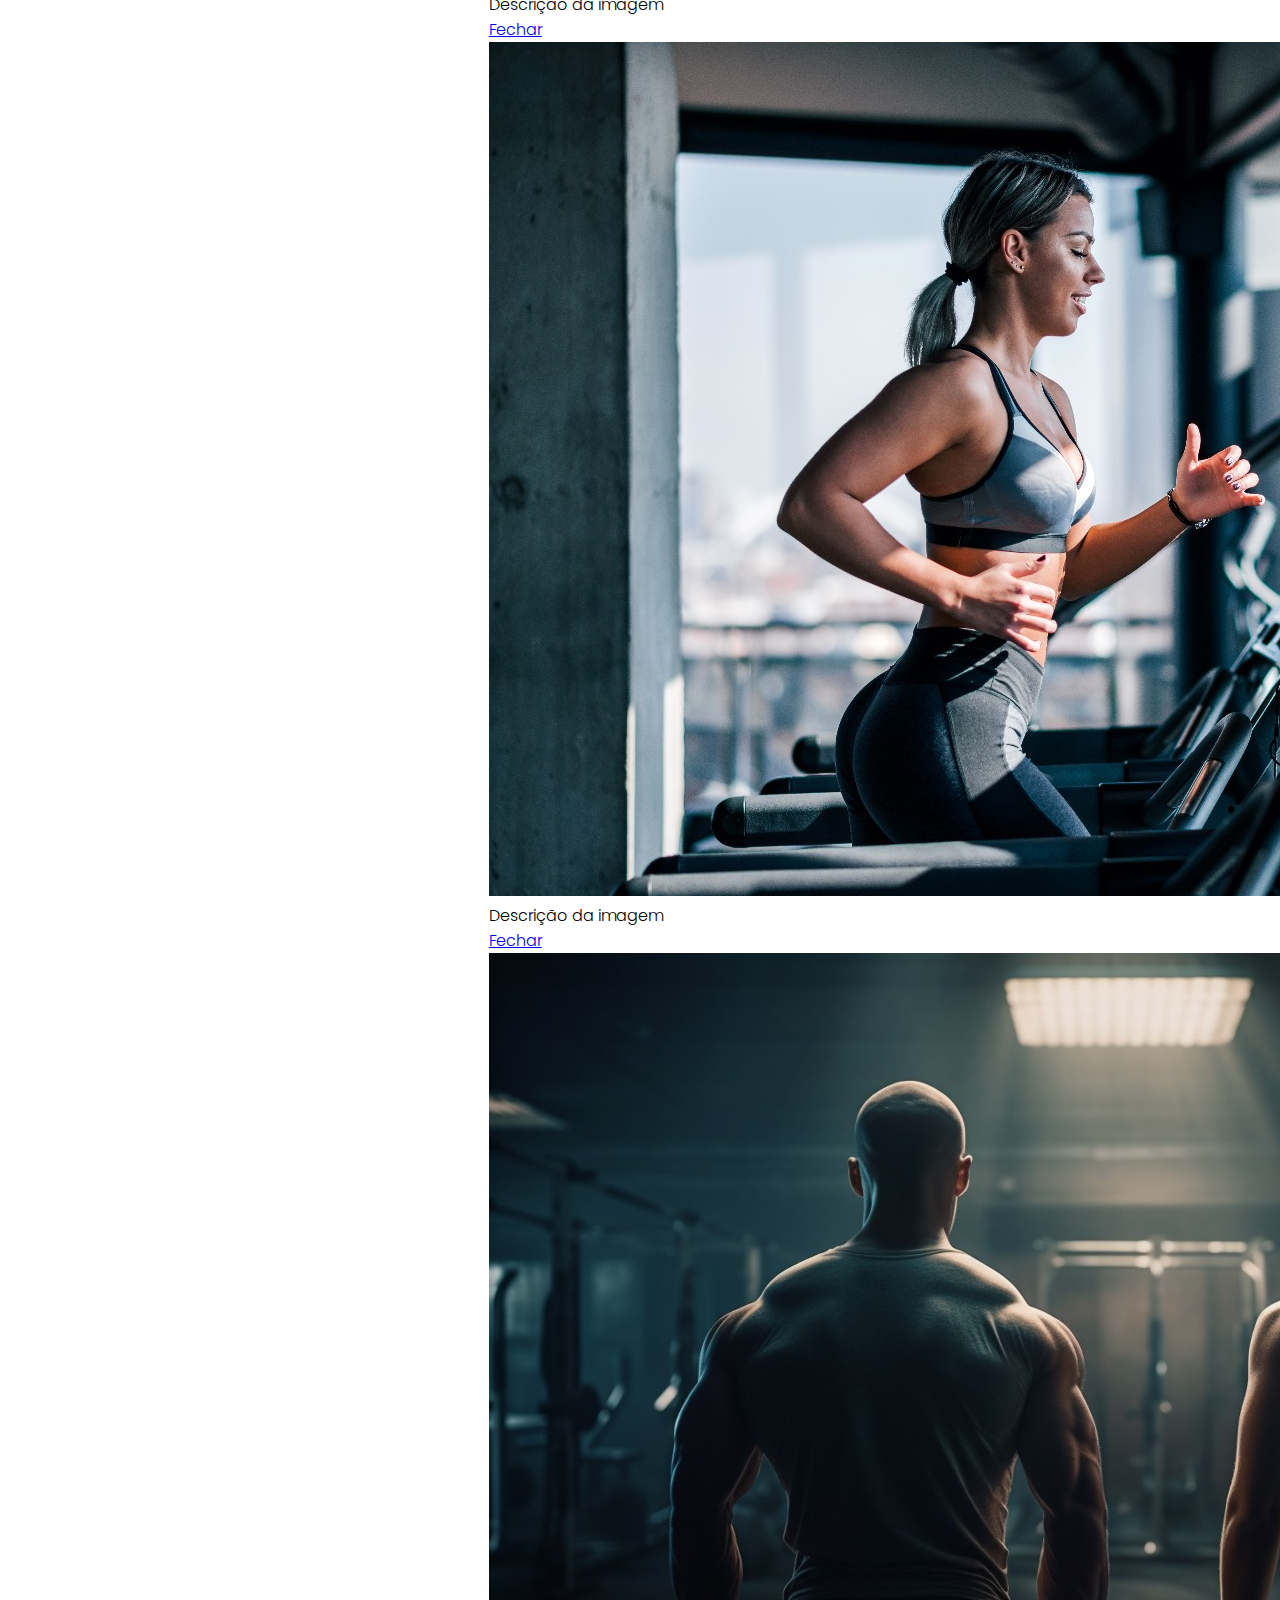
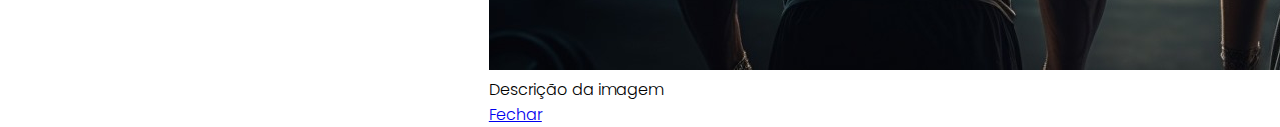
==== commit 881efed3: "g" ====
--- a/index.html
+++ b/index.html
@@ -78,12 +78,15 @@
 <div class="galeria" id="galeria" style="margin-top: 280vh; width: 100vw; display:flex; position: relative; justify-content: center;">
     <h1 style="align-self: center;">Galeria</h1>
     <style type="text/css">
+        #galeria > div{
+            float: left;
+            width: 33vw;
+        }
 
-        
     </style>
     <div class="fotogal1" id="fotogal1">
         <a href="#fotogal1">
-            <img src="img/conceito-de-levantamento-de-peso-com-halteres-de-alto-angulo.jpg" alt="fotogal1">
+            <img src="img/consumo.jpg" alt="fotogal1">
         </a>
         <div class="detalhes">
             Descrição da imagem<br><a href="#fechar">Fechar</a>
--- a/style.css
+++ b/style.css
@@ -176,10 +176,10 @@
 }*/
 .indimg{
     background-image: url(img/home.jpg);
-    margin-left: 40vw;
+    margin-left: 45vw;
     margin-top: 0vw;
     height: 93.3vh;
-    width: 59.2vw;
+    width: 54.2vw;
     background-size: cover;
     background-repeat: no-repeat repeat;
 }
@@ -296,8 +296,8 @@
     color:white;
 }
 .sobrenosar{
-    margin-top: 98vh;
-    background-image: url(img/sobrenos.jpg);
+    margin-top: 92vh;
+    background-image: url(img/escuro\ sobrenos.jpg);
     width: 100%;
     position: absolute;
     z-index: 4;
@@ -332,7 +332,7 @@
     color: rgb(0, 0, 0);
     margin-left: auto;
     margin-right: auto;
-    margin-top: 170vh;
+    margin-top: 180vh;
     position: absolute;
     /*margin-left: 5vw;
     margin-right: 5vw;*/
@@ -370,7 +370,7 @@
 }
 footer{
     background-color: black;
-    height: 5vh;
+    height: 10vh;
     width: 100vw;
-    margin-top: 300vh;
+    margin-top: 288vh;
 }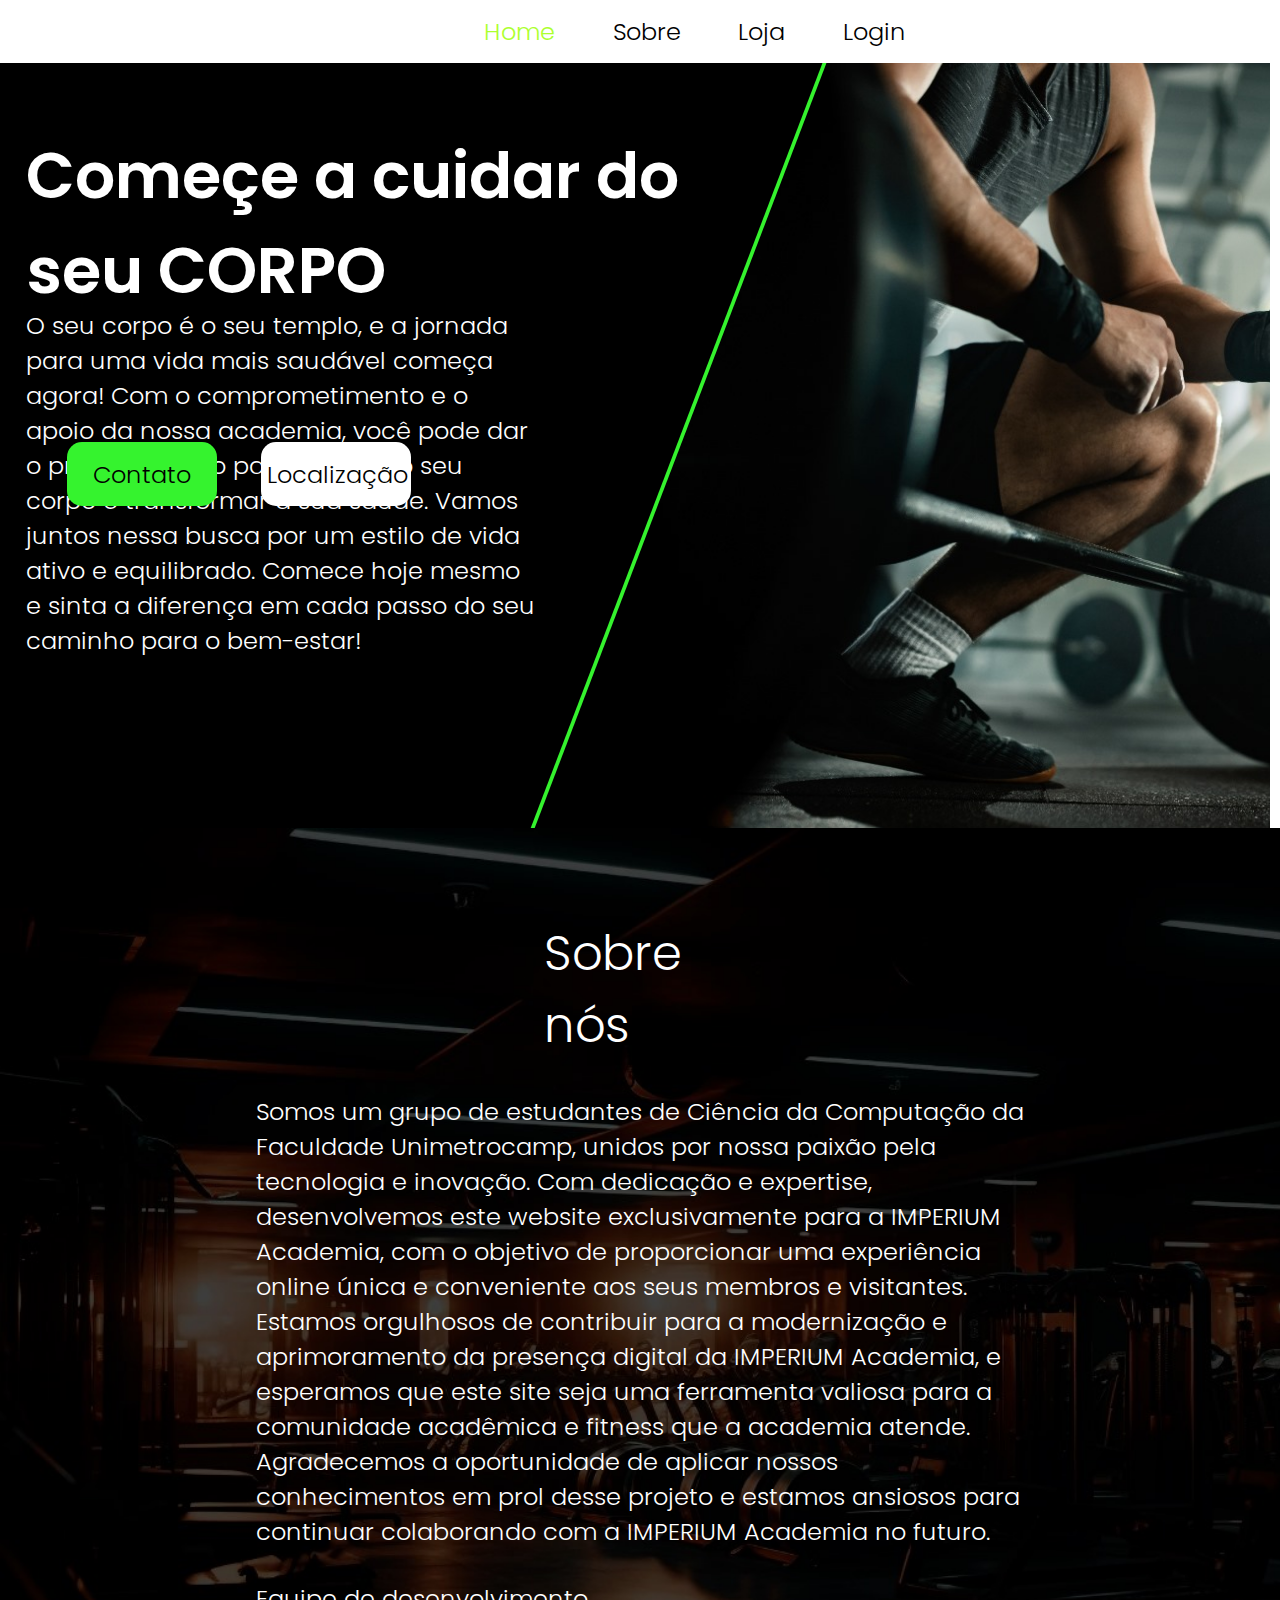
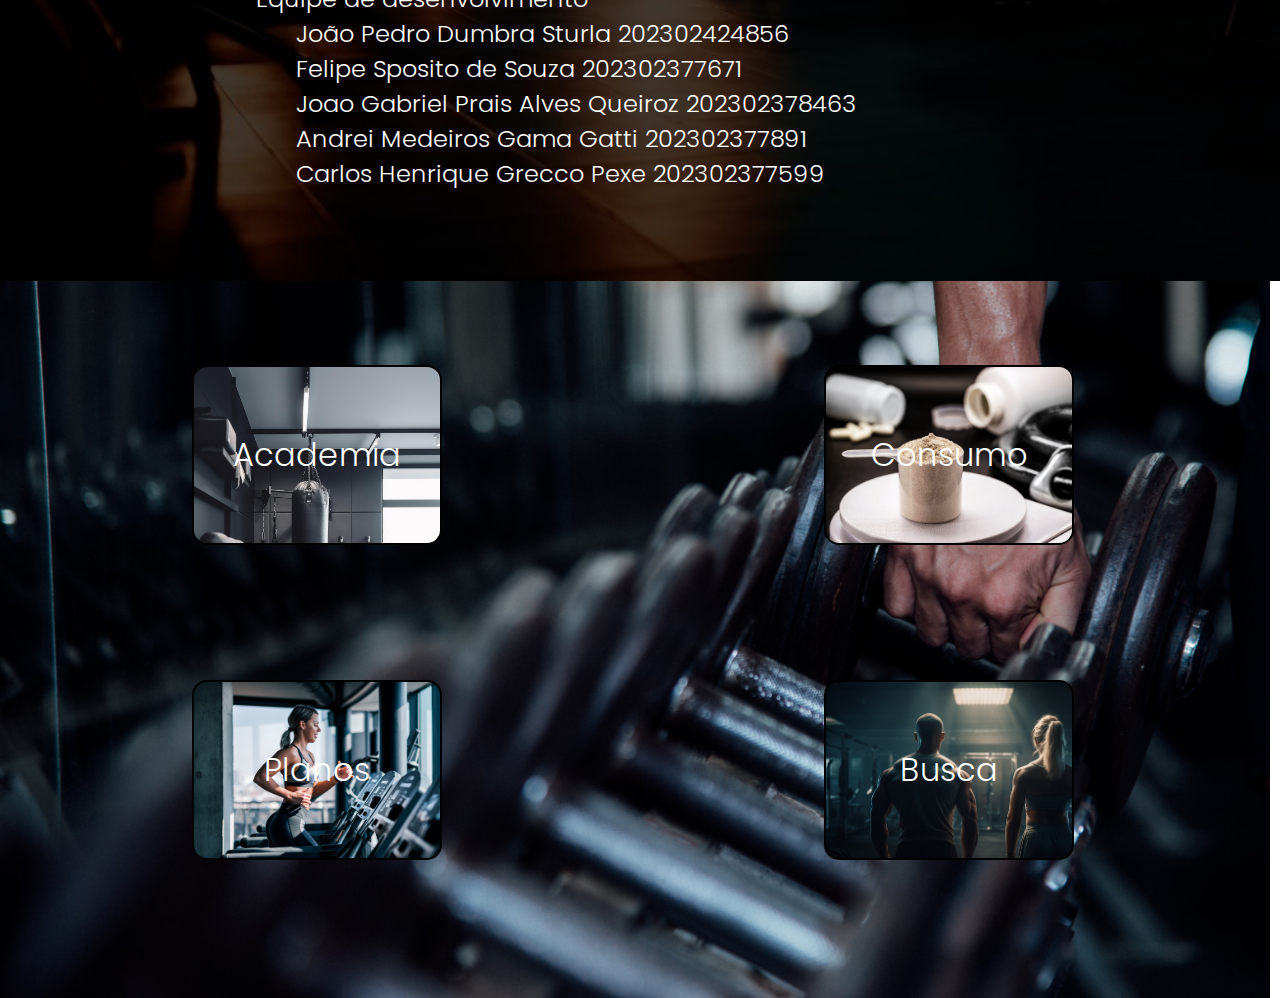
==== commit 54430674: "d" ====
--- a/index.html
+++ b/index.html
@@ -18,11 +18,11 @@
             <div class="separador_barra"></div>
             <li class="home" id="sp"><a href="index.html">Home</a></li>
             <li class="sobrenos" id="cm"><a href="#sobrenosar">Sobre</a></li>
-            <li class="loja" id="cm"><a href="#vitrine">Loja</a></li>
-            <li class="login" id="cm"><a href="login.html">Login</a></li>
-            <li class="atividades" id="cm"><a href="#atividades">Atividades</a></li>
+            <li class="loja" id="cm"><a href="loja.php">Loja</a></li>
+            <li class="login" id="cm"><a href="login.php">Login</a></li>
+            <!--<li class="atividades" id="cm"><a href="#atividades">Atividades</a></li>
             <li class="galeria" id="cm"><a href="#galeria">Galeria</a></li>
-            <li class="treinos" id="cm"><a href="treinos.html">Treinos</a></li>
+            <li class="treinos" id="cm"><a href="treinos.html">Treinos</a></li>-->
         </ul> 
     </div>
     <div class="back"> 
@@ -68,13 +68,13 @@
     <h1>Produtos</h1>
     <table><tr>
         <td>
-            <button class="botao" onclick="window.location.href = 'loja.html'" id="btacad" style="background-image: url(img/academia.jpg);background-size: cover;">Academia</button>
-            <button class="botao" onclick="window.location.href = 'loja.html'" id="btconsu" style="background-image: url(img/consumo.jpg);background-size: cover;">Consumo</button>
-            <button class="botao" onclick="window.location.href = 'loja.html'" id="btplan" style="background-image: url(img/planos.jpg); background-size: cover;">Planos</button>
-            <button class="botao" onclick="window.location.href = 'loja.html'" id="btbusc" style="background-image: url(img/busca.jpg); background-size: cover;">Busca</button>
+            <button class="botao" onclick="window.location.href = 'loja.php'" id="btacad" style="background-image: url(img/academia.jpg);background-size: cover;">Academia</button>
+            <button class="botao" onclick="window.location.href = 'loja.php'" id="btconsu" style="background-image: url(img/consumo.jpg);background-size: cover;">Consumo</button>
+            <button class="botao" onclick="window.location.href = 'loja.php'" id="btplan" style="background-image: url(img/planos.jpg); background-size: cover;">Planos</button>
+            <button class="botao" onclick="window.location.href = 'loja.php'" id="btbusc" style="background-image: url(img/busca.jpg); background-size: cover;">Busca</button>
         </td>   
     </tr></table>
-</div>
+</div><!--
 <div class="galeria" id="galeria" style="margin-top: 280vh; width: 100vw; display:flex; position: relative; justify-content: center;">
     <h1 style="align-self: center;">Galeria</h1>
     <style type="text/css">
@@ -124,7 +124,7 @@
             </div>
         </div>
     </div>
-</div>
+</div>-->
     
 </body>
 </html>